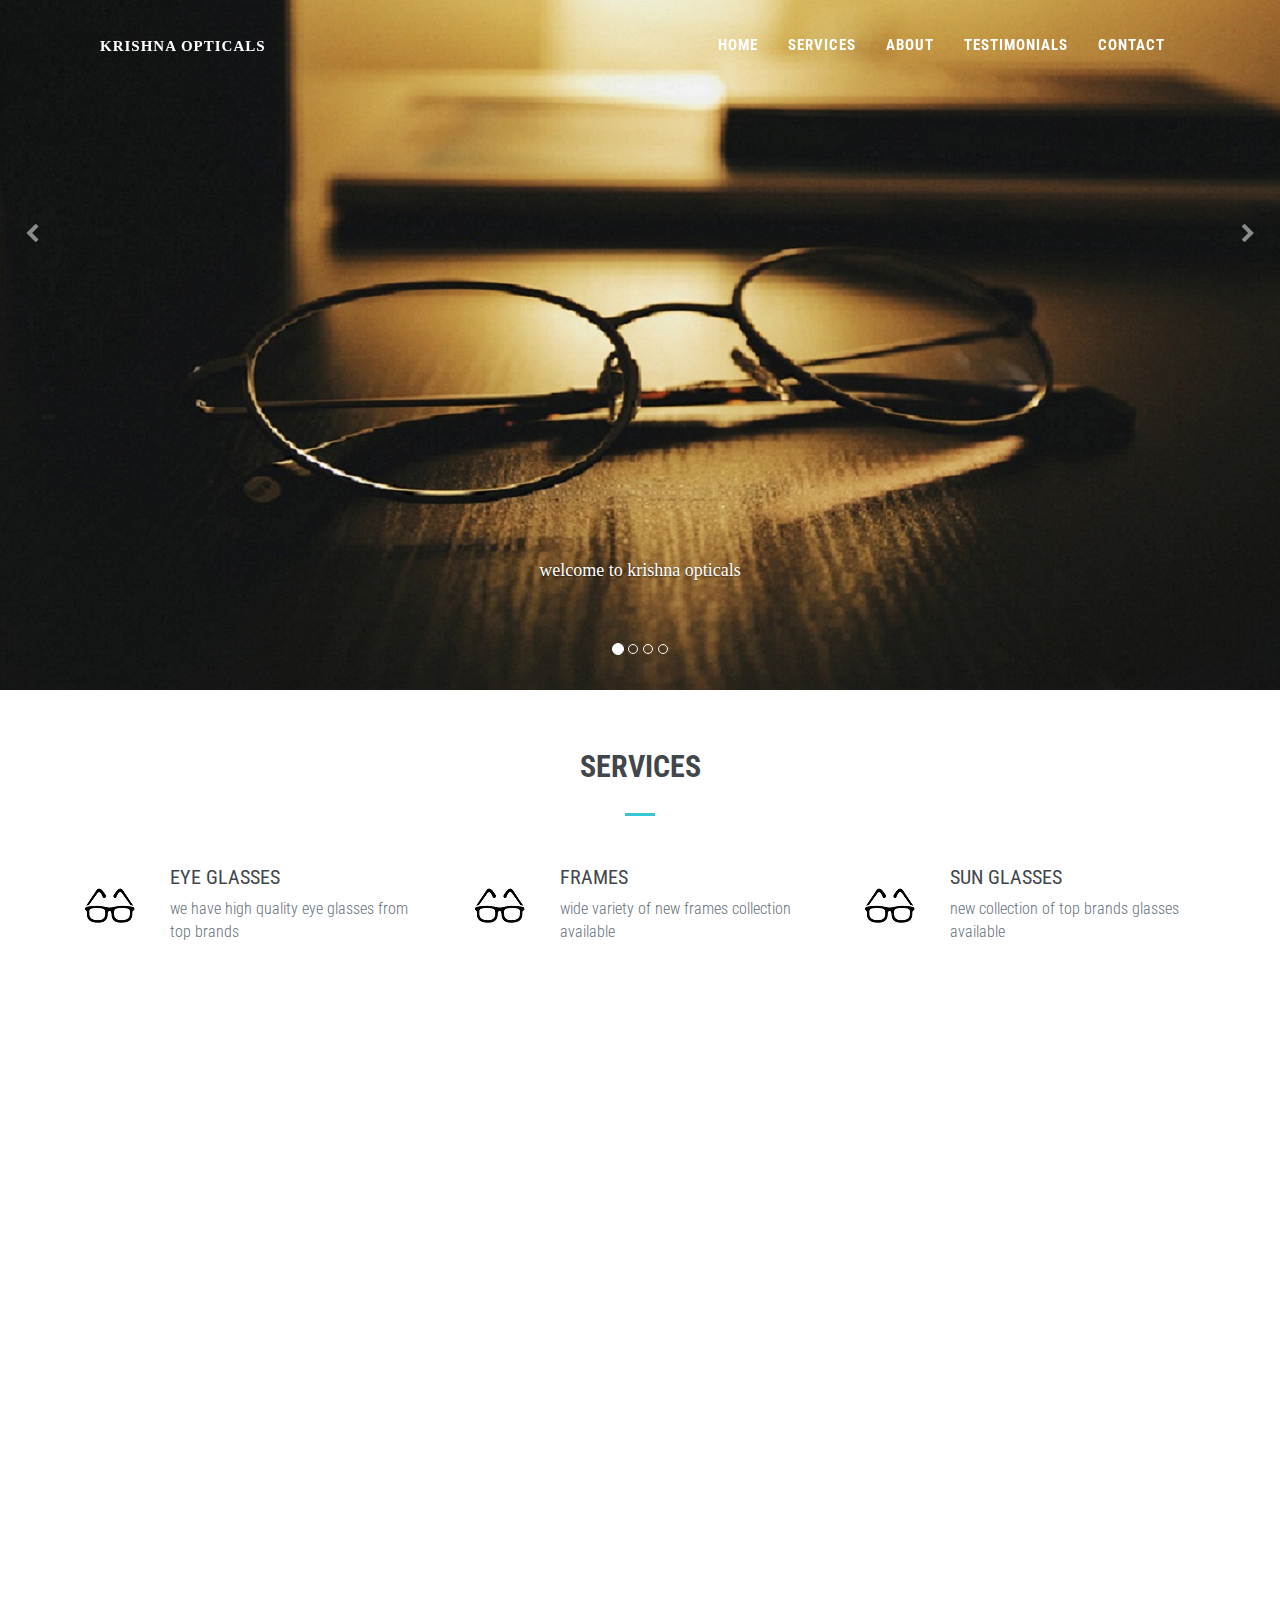
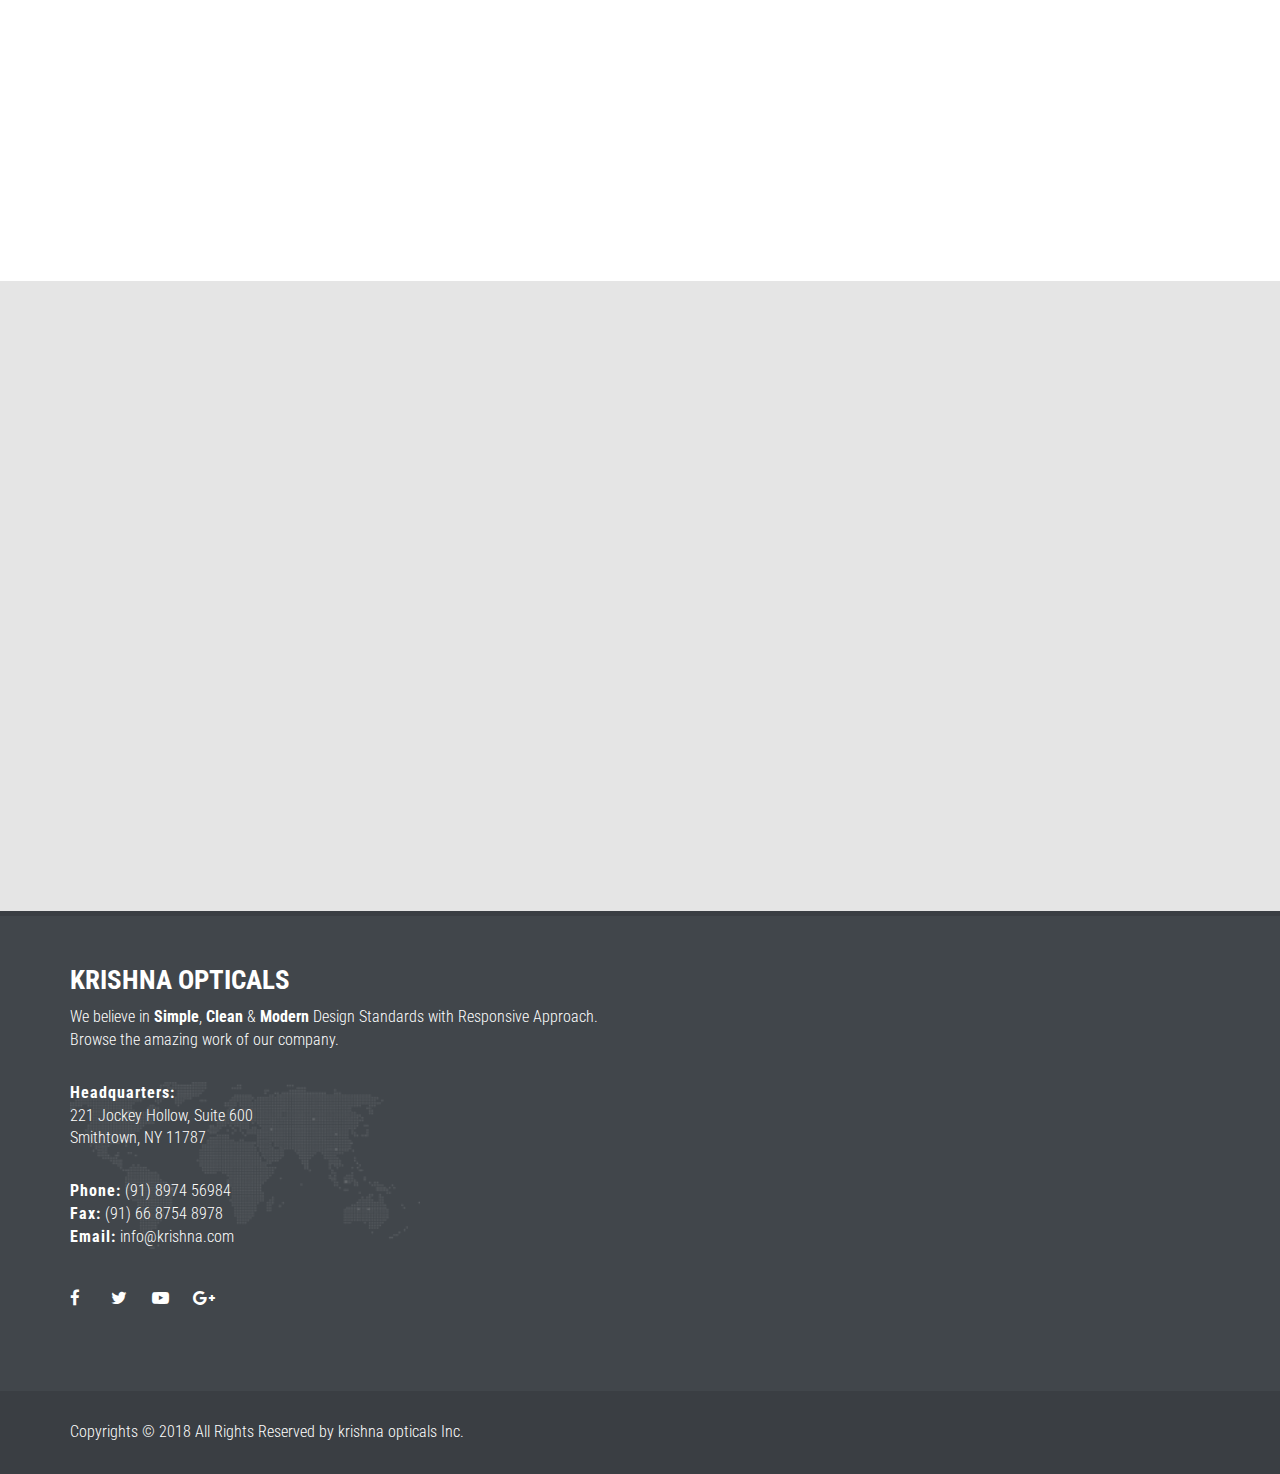
==== index.html @ 60108404 "basic structure2" ====
<!DOCTYPE html>
<html lang="en">

<head>

    <!-- required meta tags -->
    <meta charset="utf-8">
    
    <meta name="description" content="Building modern responsive website with html5, css3, jQuery & bootstrap framework">
    <meta name="keywords" content="HTML5, CSS3, jQuery, Bootstrap, Web Design, Web Development, Responsive website, Modern website">
    
    <meta http-equiv="X-UA-Compatible" content="IE=edge">
    <meta name="viewport" content="width=device-width, initial-scale=1">

    <!-- title -->
    <title>Krishna opticals</title>



    <!-- google fonts -->
    <link href="https://fonts.googleapis.com/css?family=Roboto+Condensed:300,300i,400,400i,700,700i" rel="stylesheet">

    <!-- fontawesome -->
    <link rel="stylesheet" href="css/font-awesome/css/font-awesome.min.css">

    <!-- bootstrap CSS -->
    <link rel="stylesheet" href="css/bootstrap/bootstrap.min.css">

    <!-- animate CSS -->
    <link rel="stylesheet" href="css/animate/animate.css">

    <!-- magnific-popup CSS -->
    <link rel="stylesheet" href="css/magnific-popup/magnific-popup.css">

    <!-- owl carousel CSS -->
    <link rel="stylesheet" href="css/owl-carousel/owl.carousel.min.css">
    <link rel="stylesheet" href="css/owl-carousel/owl.theme.default.min.css">
    
   
    <!-- style CSS -->
    <link rel="stylesheet" href="css/style.css">

    <!-- responsive CSS -->
    <link rel="stylesheet" href="css/responsive.css">

   
</head>

<body data-spy="scroll" data-target=".navbar-fixed-top" data-offset="65">

    <header>

        <nav class="navbar navbar-fixed-top">

            <div class="container-fluid">

                <div class="vesco-nav-wrapper">

                    <div class="navbar-header">

                        <button type="button" class="navbar-toggle collapsed" data-toggle="collapse" data-target="#vesco-menu">
                            <span class="sr-only">Toggle navigation</span>
                            <span class="icon-bar"></span>
                            <span class="icon-bar"></span>
                            <span class="icon-bar"></span>
                       </button>

                        <a class="navbar-brand" href="#home" style="font-family: cursive;">
                            <span>krishna opticals</span>
                        </a>
                    </div>

                    <div class="collapse navbar-collapse" id="vesco-menu">
                        <ul class="nav navbar-nav">
                            <li><a class="smooth-scroll" href="#home">Home</a></li>
                            <li><a class="smooth-scroll" href="#services">Services</a></li>
                            <li><a class="smooth-scroll" href="#about">About</a></li>
                            <li><a class="smooth-scroll" href="#testimonials">Testimonials</a></li>
                            <li><a class="smooth-scroll" href="#contact">Contact</a></li>
                        </ul>
                    </div>

                </div>

            </div>
        </nav>

    </header>

       <!-- Home  -->
     <section id="home"> 
        <div id="home-cover" class="bg-parallax animated fadeIn">
            <div id="carousel-example-generic" class="carousel slide" data-ride="carousel">
                <!-- Indicators -->
                <ol class="carousel-indicators">
                  <li data-target="#carousel-example-generic" data-slide-to="0" class="active"></li>
                  <li data-target="#carousel-example-generic" data-slide-to="1"></li>
                  <li data-target="#carousel-example-generic" data-slide-to="2"></li>
                  <li data-target="#carousel-example-generic" data-slide-to="3"></li>
                </ol>
              
                <!-- Wrapper for slides -->
                <div class="carousel-inner" role="listbox">
                  <div class="item active">
                    <img src="img/myimg/bg-1.jpg" >
                    <div class="carousel-caption">
                      <h4>welcome to krishna opticals</h4>
                    </div>
                  </div>
                  <div class="item">
                    <img src="img/myimg/bg-1.jpg">
                    <div class="carousel-caption">
                      <h4>Eye glasses | sun Glasses | lenses | frames</h4>
                    </div>
                  </div>
                  <div class="item">
                        <img src="img/myimg/bg-1.jpg">
                        <div class="carousel-caption">
                          <h4>best optical store in durg - bhilai</h4>
                        </div>
                  </div>
                  <div class="item">
                        <img src="img/myimg/bg-1.jpg">
                        <div class="carousel-caption">
                          <h4>at affordable price</h4>
                        </div>
                  </div>
                  
                </div>
              
                <!-- Controls -->
                <a class="left carousel-control" href="#carousel-example-generic" role="button" data-slide="prev">
                  <i class="fa fa-chevron-left" aria-hidden="true" style="margin: 150% auto;"></i>
                  <span class="sr-only">Previous</span>
                </a>
                <a class="right carousel-control" href="#carousel-example-generic" role="button" data-slide="next">
                    <i class="fa fa-chevron-right" aria-hidden="true" style="margin: 150% auto;"></i>
                    <span class="sr-only">Next</span>
                </a>
              </div>

        </div>
     
    </section>
   

    <!-- Services -->
    <section id="services">

        <div class="content-box">
            <div class="content-title wow animated fadeInDown" data-wow-duration="1s" data-wow-delay=".5s">
                <h3> Services </h3>
                <div class="content-title-underline"></div>
            </div>

            <div class="container">

                <div class="row">

                    <div class="col-md-4 col-sm-6">

                        <div class="service-item wow animated fadeInUp" data-wow-duration="1s" data-wow-delay=".5s">

                            <div class="service-item-icon">
                                <p>
                                    <img src="img/icons/glasses.png" alt="">
                                </p>
                            </div>

                            <div class="service-item-title">
                                <h3>Eye glasses</h3>
                            </div>

                            <div class="service-item-desc">
                                <p>we have high quality eye glasses from top brands</p>
                            </div>

                        </div>

                    </div>
                    <div class="col-md-4 col-sm-6">
                        <div class="service-item wow animated fadeInUp" data-wow-duration="1s" data-wow-delay=".5s">

                            <div class="service-item-icon">
                                <p>
                                    <img src="img/icons/glasses.png" alt="">
                                 </p>
                            </div>

                            <div class="service-item-title">
                                <h3>frames</h3>
                            </div>

                            <div class="service-item-desc">
                                <p>wide variety of new frames collection available</p>
                            </div>

                        </div>


                    </div>
                    <div class="col-md-4 col-sm-6">

                        <div class="service-item wow animated fadeInUp" data-wow-duration="1s" data-wow-delay=".5s">

                            <div class="service-item-icon">
                                  <p>
                                      <img src="img/icons/glasses.png" alt="">
                                  </p>
                            </div>

                            <div class="service-item-title">
                                <h3>Sun Glasses</h3>
                            </div>

                            <div class="service-item-desc">
                                <p>new collection of top brands glasses available</p>
                            </div>

                        </div>

                    </div>
                    <div class="col-md-4 col-sm-6">
                        <div class="service-item wow animated fadeInUp" data-wow-duration="1s" data-wow-delay=".5s">

                            <div class="service-item-icon">
                                    <p>
                                        <img src="img/icons/glasses.png" alt="">
                                    </p>
                            </div>

                            <div class="service-item-title">
                                <h3>Lenses</h3>
                            </div>

                            <div class="service-item-desc">
                                <p>Lorem ipsum dapibus tempor ipsum, ut dolor sit amet</p>
                            </div>

                        </div>
                    </div>
                    <div class="col-md-4 col-sm-6">
                        <div class="service-item wow animated fadeInUp" data-wow-duration="1s" data-wow-delay=".5s">
                            <div class="service-item-icon">
                                <p>
                                   <img src="img/icons/glasses.png" alt="">
                               </p>
                            </div>

                            <div class="service-item-title">
                                <h3>Eye checkup</h3>
                            </div>

                            <div class="service-item-desc">
                                <p>free eye checkup</p>
                            </div>

                        </div>


                    </div>
                    <div class="col-md-4 col-sm-6">
                        <div class="service-item wow animated fadeInUp" data-wow-duration="1s" data-wow-delay=".5s">

                            <div class="service-item-icon">
                                <p>
                                    <img src="img/icons/glasses.png" alt="">
                                 </p>
                            </div>

                            <div class="service-item-title">
                                <h3>Order ready</h3>
                            </div>

                            <div class="service-item-desc">
                                <p>in 2 - 3 hrs after the order placed</p>
                            </div>

                        </div>
                    </div>

                </div>

            </div>


        </div>

    </section>
    <!-- image gallery -->
    

    <!-- About -->
    <section id="about">

        <!-- About right side with diagonal BG parallax -->
        <div id="about-bg-diagonal" class="bg-parallax"></div>

        <!-- About left side with content -->
        <div class="container">

            <div class="row">

                <div class="col-md-4">

                    <div id="about-content-box">

                        <div id="about-content-box-outer">

                            <div id="about-content-box-inner">

                                <div class="content-title wow animated fadeInDown" data-wow-duration="1s" data-wow-delay=".5s">
                                    <h3> About krishna opticals</h3>
                                    <div class="content-title-underline"></div>
                                </div>

                                <div id="about-desc" class="wow animated fadeInDown" data-wow-duration="1s" data-wow-delay=".5s">
                                    <p>Magna arbitror et dolor amet, fabulas do noster non eu mentitum praesentibus e est ex quid cupidatat. Dolore reprehenderit probant quorum tempor, illum hic ut illum pariatur. Qui o magna aute labore.</p>
                                </div>

                                <div id="about-btn" class="wow animated fadeInUp" data-wow-duration="1s" data-wow-delay=".5s">

                                    <a class="btn btn-lg btn-general btn-blue smooth-scroll" href="#work" role="button" title="View Work"> Our Work </a>

                                </div>

                            </div>

                        </div>


                    </div>

                </div>

            </div>

        </div>

    </section>




    <!-- Testimonials -->
    <section id="testimonials">

        <div id="testimonials-cover" class="bg-parallax">
            <div class="content-box">
                <div class="content-title content-title-white wow animated fadeInDown" data-wow-duration="1s" data-wow-delay=".5s">
                    <h3> What Our Customers Say </h3>
                    <div class="content-title-underline"></div>
                </div>

                <div class="container">

                    <div class="row wow animated bounceInDown" data-wow-duration="1s" data-wow-delay=".5s">
                        <div class="col-md-12">

                            <div id="customers-testimonials" class="text-center owl-carousel owl-theme">

                                <div class="testimonial">
                                    <img src="img/client/client-1.jpg" class="img-responsive img-circle" alt="testimonial">
                                    <blockquote class="text-center">
                                        <p>De cernantur concursionibus do incididunt fore nostrud, quibusdam anim quorum ubi quae id aute sed eiusmod ita fore et expetendis irure dolore te legam e do an efflorescere, voluptate quo.</p>
                                    </blockquote>
                                    <div class="testimonial-author">
                                        <p>
                                            <strong> Daniel Watrous </strong>
                                            <span> CEO & Founder - Google </span>
                                        </p>
                                    </div>
                                </div>

                                <div class="testimonial">
                                    <img src="img/client/client-2.jpg" class="img-responsive img-circle" alt="client" />
                                    <blockquote class="text-center">
                                        <p>Lorem ipsum dolor sit amet, consectetur adipiscing elit. Duis at pulvinar augue. Ut feugiat viverra pellentesque. Integer scelerisque malesuada orci in cursus. Fusce pellentesque urna quis risus rutrum, vitae blandit urna pharetra. Praesent nunc enim, pharetra sed erat nec.</p>
                                    </blockquote>

                                    <div class="testimonial-author">
                                        <p>
                                            <strong>Johan Mathew</strong>
                                            <span>CEO & Founder - Yahoo</span>
                                        </p>
                                    </div>
                                </div>


                                <div class="testimonial">
                                    <img src="img/client/client-3.jpg" class="img-responsive img-circle" alt="client" />
                                    <blockquote class="text-center">
                                        <p>Lorem ipsum dolor sit amet, consectetur adipiscing elit. Duis at pulvinar augue. Ut feugiat viverra pellentesque. Integer scelerisque malesuada orci in cursus. Fusce pellentesque urna quis risus rutrum, vitae blandit urna pharetra. Praesent nunc enim, pharetra sed erat nec.</p>
                                    </blockquote>

                                    <div class="testimonial-author">
                                        <p>
                                            <strong>Sara Smith</strong>
                                            <span>CEO & Founder - Amazon</span>
                                        </p>
                                    </div>
                                </div>


                            </div>

                        </div>

                    </div>

                </div>
            </div>
            <!-- End Content Box -->
        </div>
    </section>




    <footer>

        <div id="contact">

            <div class="container">

                <div class="row">

                    <div class="col-md-6">
                        <div id="contact-left">

                            <h3>krishna opticals</h3>
                            <p>We believe in <strong>Simple</strong>, <strong>Clean</strong> & <strong>Modern</strong> Design Standards with Responsive Approach. Browse the amazing work of our company.</p>

                            <div id="contact-info">

                                <address>
                                    <strong>Headquarters:</strong><br>
                                    <p>221 Jockey Hollow, Suite 600<br>
                                    Smithtown, NY 11787</p>
                                </address>
                                <div id="phone-fax-email">
                                    <p>
                                        <strong>Phone:</strong><span> (91) 8974 56984 </span> <br>
                                        <strong>Fax:</strong><span>  (91) 66 8754 8978  </span> <br>
                                        <strong>Email:</strong><span>  info@krishna.com  </span> <br>
                                    </p>
                                </div>

                            </div>
                            <ul class="social-list">
                                <li><a href="#" class="social-icon icon-white"><i class="fa fa-facebook"></i></a></li>
                                <li><a href="#" class="social-icon icon-white"><i class="fa fa-twitter"></i></a></li>
                                <li><a href="#" class="social-icon icon-white"><i class="fa fa-youtube-play"></i></a></li>
                                <li><a href="#" class="social-icon icon-white"><i class="fa fa-google-plus"></i></a></li>
                            </ul>

                        </div>
                    </div>
                   

                </div>
            </div>

        </div>

        <div id="footer-bottom">
            <div class="container">
                <div class="row">
                    <div class="col-md-6">

                        <div id="footer-copyrights">
                            <p>Copyrights &copy; 2018 All Rights Reserved by krishna opticals Inc.</p>
                        </div>

                    </div>
                   
                </div>
            </div>
        </div>

        <a href="#home" id="back-to-top" class="btn btn-sm btn-blue btn-back-to-top smooth-scroll hidden-sm hidden-xs" title="home" role="button">
            <i class="fa fa-angle-up"></i>
        </a>

    </footer>

    <!-- jQuery -->
    <script src="js/jquery.js"></script>

     <!-- bootstrap JS  -->
    <script src="js/bootstrap/bootstrap.min.js"></script>

    <!-- WOW JS -->
    <script src="js/wow/wow.min.js"></script>

    <!-- magnific-popup JS -->
    <script src="js/magnific-popup/jquery.magnific-popup.min.js"></script>

    <!-- owl carousel JS -->
    <script src="js/owl-carousel/owl.carousel.min.js"></script>

    <!-- counter -->
    <script src="js/counter/jquery.waypoints.min.js"></script>
    <script src="js/counter/jquery.counterup.min.js"></script>

    <!-- easing -->
    <script src="js/easing/jquery.easing.1.3.js"></script>

   
    <!-- custom JS -->
    <script src="js/custom.js"></script>
    <script>
    
    </script>
</body>



</html>
---- css/style.css ----
/*====================================================
                DEFAULT VALUES:

                Font Family                 : Roboto Condensed
                
                Greenish Blue               : #34c6d3       (Buttons, Icons, Links, Lines & Backgrounds)
                Steel Gray                  : #41464b       (Headings)
                Blue Bayoux                 : #64707b       (Paragraphs)
                White                       : #fff          (Text With Black Backgrounds)
                Black                       : #000 

======================================================*/


/* General CSS */

html,
body {
    height: 100%;
}

body {
    font-family: "Roboto Condensed", sans-serif;
}

p {
    color: #64707b;
    font-size: 16px;
    font-weight: 300;
}

h3 {
    color: #41464b;
    text-transform: uppercase;
}


/*====================================================
                        HOME
======================================================*/

#home {
    height: max-content;
}
.carousel-caption{
    bottom: 10%;
    font-family: cursive;
}
.carousel-caption h4{
    color: white;
}

#home-cover {
     height: 100%;
  /*  background-image: url("../img/bg-home.jpg"); */
}

#home-content-box {
    width: 100%;
    height: 100%;
    display: table;
}

#home-content-box-inner {
    display: table-cell;
    vertical-align: middle;
    /* text-align: center; */
}

#home-heading h3 {
    color: #fff;
    font-size: 55px;
    font-weight: 700;
    margin: 20px 0 20px 0;
}


/*====================================================
                        PARALLAX (Generic)
======================================================*/

.bg-parallax {
    background-repeat: no-repeat;
    background-size: cover;
    background-position: center;
    background-attachment: fixed;
}


/*====================================================
                        BUTTONS (Generic)
======================================================*/

.btn-general {
    border-width: 2px;
    border-radius: 0;
    padding: 12px 26px 12px 26px;
    font-size: 16px;
    font-weight: 400;
    text-transform: uppercase;
}

.btn-white {
    border-color: #fff;
    color: #fff;
}

.btn-white:hover,
.btn-white:focus {
    background-color: #fff;
    color: #41464b;
}

.btn-blue {
    border-color: #34c6d3;
    color: #34c6d3;
}

.btn-blue:hover,
.btn-blue:focus {
    background-color: #34c6d3;
    color: #fff;
}

.btn-back-to-top {
    position: fixed;
    bottom: 20px;
    right: 20px;
    font-size: 22px;
    padding: 3px 15px;
    border-radius: 0;
    display: none;
}


/*====================================================
                       ANIMATE
======================================================*/

#home-cover,
#home-heading,
#home-btn {
    -webkit-animation-duration: .5s;
            animation-duration: .5s;
}

#home-cover {
    -webkit-animation-delay: .1s;
            animation-delay: .1s;
}

#home-heading {
    -webkit-animation-delay: .5s;
            animation-delay: .5s;
}

#home-btn {
    -webkit-animation-delay: 1s;
            animation-delay: 1s;
}


/*====================================================
                       CONTENT (Generic)
======================================================*/

.content-box {
    padding: 60px 0 60px 0;
}

.content-title h3 {
    font-size: 30px;
    font-weight: 700;
    text-align: center;
    margin: 0 0 30px 0;
}

.content-title-white h3 {
    color: #fff;
}

.content-title-underline {
    width: 30px;
    height: 3px;
    background-color: #34c6d3;
    margin: 0 auto 30px auto;
}


/*====================================================
                       SERVICES
======================================================*/

.service-item {
    padding: 20px 0 20px 0;
    margin-bottom: 20px;
    cursor: pointer;
}

.service-item-icon p {
    color: #34c6d3;
    float: left;
    padding: 15px;
    margin-right: 25px;
    width: 75px;
    height: 75px;
    text-align: center;
}

.service-item:hover .service-item-icon i {
    color: #fff;
    background-color: #34c6d3;
}

.service-item-title h3 {
    font-size: 20px;
    font-weight: 400;
    margin: 0 0 10px 0;
}

.service-item-desc p {
    margin: 0;
    padding-left: 85px;
}
/* image gallery */
.carousel-control.left,.carousel-control.right{
    background-image:none;
    margin-top:10%;
    width:5%;
  }

/*====================================================
                       ABOUT
======================================================*/

#about-bg-diagonal {
    width: 60%;
    height: 700px;
    float: right;
    background-image: url(../img/myimg/stglasses.jpg);
    border-left: 200px solid #fff;
    border-top: 700px solid transparent;
}

#about-content-box {
    float: left;
    height: 700px;
}

#about-content-box-outer {
    width: 100%;
    height: 100%;
    display: table;
}

#about-content-box-inner {
    display: table-cell;
    vertical-align: middle;
}

#about .content-title h3 {
    text-align: left;
}

#about .content-title-underline {
    margin: 0 0 30px 0;
}

#about-desc p {
    margin-bottom: 30px;
}


/*====================================================
                       WORK
======================================================*/

.row.no-gutters [class*=col-] {
    padding-left: 0;
    padding-right: 0;
}

.img-wrapper {
    overflow: hidden;
}

.img-wrapper img {
    -webkit-transition: -webkit-transform .5s ease;
    transition: -webkit-transform .5s ease;
    transition: transform .5s ease;
    transition: transform .5s ease, -webkit-transform .5s ease;
}

.img-wrapper img:hover {
    -webkit-transform: scale(1.5);
            transform: scale(1.5);
    cursor: zoom-in;
}


/*====================================================
                       TEAM
======================================================*/

.team-member {
    margin: 0 15px;
}

.team-member-info {
    padding: 10px 0 30px 0;
}

h4.team-member-name {
    font-size: 22px;
    font-weight: 700;
    letter-spacing: 1px;
    padding-top: 2px;
}

h4.team-member-designation {
    color: #34c6d3;
    font-size: 15px;
    font-weight: 700;
    font-style: italic;
    letter-spacing: 1px;
    margin-top: 5px;
}


/*====================================================
                       SOCIAL
======================================================*/

.social-list {
    padding-left: 0;
}

.social-list li {
    list-style: none;
    display: inline-block;
    width: 32px;
    height: 32px;
    margin-right: 6px;
    margin-top: 10px;
}

.social-icon i {
    font-size: 17px;
}

.icon-gray i {
    color: #64707b;
}

.icon-white i {
    color: #fff;
}

.social-icon i:hover {
    color: #34c6d3;
}


/*====================================================
                       TESTIMONIALS
======================================================*/

#testimonials-cover {
    background-image: url("../img/bg-testimonials.jpg");
}

#testimonials .content-box {
    background-color: rgba(0, 0, 0, 0.1);
}

#customers-testimonials {
    padding: 50px 0;
}

.testimonial img {
    max-width: 120px;
    margin: 0 auto 0 auto;
}

.testimonial blockquote {
    border: 0;
    font-family: Georgia, sans-serif;
    font-style: italic;
    color: #fff;
    padding: 6px 150px;
    position: relative;
}

.testimonial blockquote p {
    color: #fff;
}

.testimonial blockquote::before,
.testimonial blockquote::after {
    font-size: 80px;
    font-style: normal;
    line-height: 1;
    width: 30px;
    height: 30px;
    position: absolute;
}

.testimonial blockquote::before {
    content: "\201C";
    top: 0;
    left: 100px;
}

.testimonial blockquote::after {
    content: "\201D";
    bottom: 0;
    right: 100px;
}

.testimonial-author p {
    color: #fff;
    font-size: 17px;
}

.testimonial-author p strong {
    display: block;
}


/*====================================================
                       PRICING
======================================================*/

.pricing-box {
    border: 3px solid #34c6d3;
    padding: 50px 0;
    margin: 40px 0;
}

h4.pricing-title {
    background-color: #34c6d3;
    color: #fff;
    display: inline-block;
    padding: 7px 15px;
    font-size: 14px;
    font-weight: 700;
    text-transform: uppercase;
    margin: 0 0 30px 0;
}

h3.pricing-value {
    font-size: 60px;
    font-weight: 700;
}

h3.pricing-value sup {
    font-size: 28px;
    font-weight: normal;
    vertical-align: super;
}

ul.pricing-spec {
    list-style: none;
    padding-left: 0;
    margin: 20px 0 60px 0;
}

ul.pricing-spec li p {
    font-weight: 400;
    text-transform: uppercase;
}

.pricing-box-lg {
    padding: 90px 0;
    margin: 0;
    background-color: #34c6d3;
}

.pricing-box-lg h4.pricing-title {
    color: #34c6d3;
    background-color: #fff;
}

.pricing-box-lg ul.pricing-spec li p {
    color: #fff;
}


/*====================================================
                       STATS
======================================================*/

#stats-cover {
    background-image: url("../img/bg-stats.jpg");
}

#stats .content-box {
    background-color: rgba(0, 0, 0, .8);
}

.stats-item {
    padding: 100px 0;
}

.stats-item i {
    color: #34c6d3;
}

.stats-item h2 {
    color: #fff;
    font-size: 35px;
    font-weight: 700;
    margin-top: 15px;
    margin-bottom: 1px;
}

.stats-item p {
    color: #fff;
    text-transform: uppercase;
    font-weight: 300;
    margin-top: 0;
}


/*====================================================
                       CLIENTS
======================================================*/

.client {
    padding: 40px 0;
}


/*====================================================
                       CONTACT
======================================================*/

footer {
    background-color: #41464b;
    padding-top: 30px;
    border-top: 5px solid rgba(0, 0, 0, 0.1);
}

#contact-left h3,
#contact-right h3 {
    color: #fff;
    font-size: 27px;
    font-weight: 700;
}

#contact-left p {
    color: #fff;
    margin-bottom: 30px;
}

#contact-info {
    background-image: url("../img/world-map.png");
    background-repeat: no-repeat;
    background-size: contain;
}

address {
    color: #fff;
}
address strong { font-size: 16px; }
address strong,
#phone-fax-email strong {
    letter-spacing: 1px;
}

form .form-control {
    background: transparent;
    border-radius: 0;
    border-color: #fff;
    font-size: 17px;
    font-weight: 300;
    padding: 8px 16px;
    margin-bottom: 20px;
    color: #fff;
}


/*====================================================
                       FOOTER
======================================================*/

#footer-bottom {
    background-color: rgba(0, 0, 0, 0.1);
    padding: 30px 0;
    margin-top: 60px;
}

#footer-copyrights p {
    margin: 0;
    color: #fff;
}

#footer-menu {
    float: left;
    color: #fff;
    font-size: 16px;
    font-weight: 300;
}

#footer-menu ul {
    list-style: none;
    padding-left: 0;
    margin: 0;
}

#footer-menu ul li {
    display: inline-block;
}

#footer-menu a {
    color: #fff;
    font-size: 16px;
    font-weight: 300;
    margin: 0 10px;
    text-decoration: none;
}

#footer-menu a:hover {
    color: #34c6d3;
}


/*====================================================
                       NAVIGATION
======================================================*/

.navbar {
    padding: 20px 0;
    -webkit-transition: all .5s ease-in-out;
    transition: all .5s ease-in-out;
}
.vesco-top-nav {
    background: rgba(0, 0, 0, 0.7);
    padding: 7px 0;
}

.vesco-nav-wrapper {
    padding: 0 85px;
}

.navbar-nav {
    float: right;
}

.navbar-nav>li>a ,.navbar-brand span{
    color: #fff;
    font-size: 15px;
    text-transform: uppercase;
    letter-spacing: 1px;
    font-weight: 700;
}

.navbar-nav>li>a:hover,
.navbar-nav>li>a:focus {
    background: none;
    color: #34c6d3;
}

.navbar-toggle {
    background-color: rgba(0, 0, 0, 0.1);
    border: 1px solid #fff;
    border-radius: 0;
}

.navbar-toggle .icon-bar {
    background-color: #fff;
}

.navbar-collapse {
    max-height: none !important;
}

.vesco-top-nav ul.navbar-nav>li.active>a {
    color: #34c6d3;
}
---- css/responsive.css ----
/*==================================================
			Bootstrap 3 Media Queries         
==================================================*/


/* Large Devices (Desktops & Laptops) */

@media (min-width: 1200px) {
    /* OK */
}


/* Medium Devices (Landscape Tablets & Medium Desktops) */

@media (min-width: 992px) and (max-width: 1199px) {
    /* Mobile menu */
    .navbar {
        background: rgba(0, 0, 0, .7);
        padding: 0;
    }
    .navbar-nav {
        float: left;
    }
    .vesco-nav-wrapper {
        padding: 0;
    }
}


/* Small Devices (Portrait Tablets & Small Desktops) */

@media (min-width: 768px) and (max-width: 991px) {
    /* Mobile menu */
    .navbar {
        background: rgba(0, 0, 0, .7);
        padding: 0;
    }
    .navbar-nav {
        float: left;
    }
    .vesco-nav-wrapper {
        padding: 0;
    }
    /* About - remove diagonal border */
    #about-bg-diagonal {
        border-left: 0;
        border-top: 0;
        width: 100%;
        height: 350px;
    }
    #about-content-box {
        width: 100%;
        height: 350px;
    }
    /* Stats */
    .stats-item {
        padding: 20px 0;
    }
    /* Footer */
    #footer-copyrights {
        text-align: center;
    }
}


/* Extra Small Devices (Landscape Phones & Portrait Tablets) */

@media (max-width: 767px) {
    /* Mobile menu */
    .navbar {
        background: rgba(0, 0, 0, .7);
        padding: 0;
    }
    .navbar-nav {
        float: left;
    }
    .vesco-nav-wrapper {
        padding: 0;
    }
    /* Home */
    #home-heading h3 {
        font-size: 24px;
    }
    /* Buttons */
    .btn-general {
        padding: 6px 22px 6px 22px;
        font-size: 14px;
    }
    /* About - remove diagonal border */
    #about-bg-diagonal {
        border-left: 0;
        border-top: 0;
        width: 100%;
        height: 350px;
    }
    #about-content-box {
        width: 100%;
        height: 350px;
    }
    /* Work */
    .img-wrapper img {
        min-width: 100%;
    }
    /* Testimonials */
    .testimonial blockquote {
        padding: 6px 50px;
    }
    .testimonial blockquote:before {
        left: 10px;
    }
    .testimonial blockquote:after {
        right: 10px;
    }
    .testimonial blockquote p {
        font-size: 14px;
    }
    /* Stats */
    .stats-item {
        padding: 20px 0;
    }
    /* Footer */
    #footer-copyrights {
        text-align: center;
    }
}


/* Extra Small Devices (Portrait Phones & Smaller devices) */

@media (max-width: 480px) {
    /* OK */
}


/* Extra Small Devices (Portrait Phones & Smaller devices) */

@media (max-width: 320px) {
    /* Services */
    .service-item-icon p {
        width: 58px;
        height: 58px;
        padding: 7px;
    }
    .service-item-title h3 {
        font-size: 17px;
    }
    /* About */
    #about-content-box {
        margin-top: 40px;
    }
    /* Testimonials */
    .testimonial img {
        max-width: 80px;
    }
    .testimonial blockquote {
        padding: 6px 30px;
    }
    .testimonial blockquote:before {
        left: 7px;
    }
    .testimonial blockquote:after {
        right: 7px;
    }
}
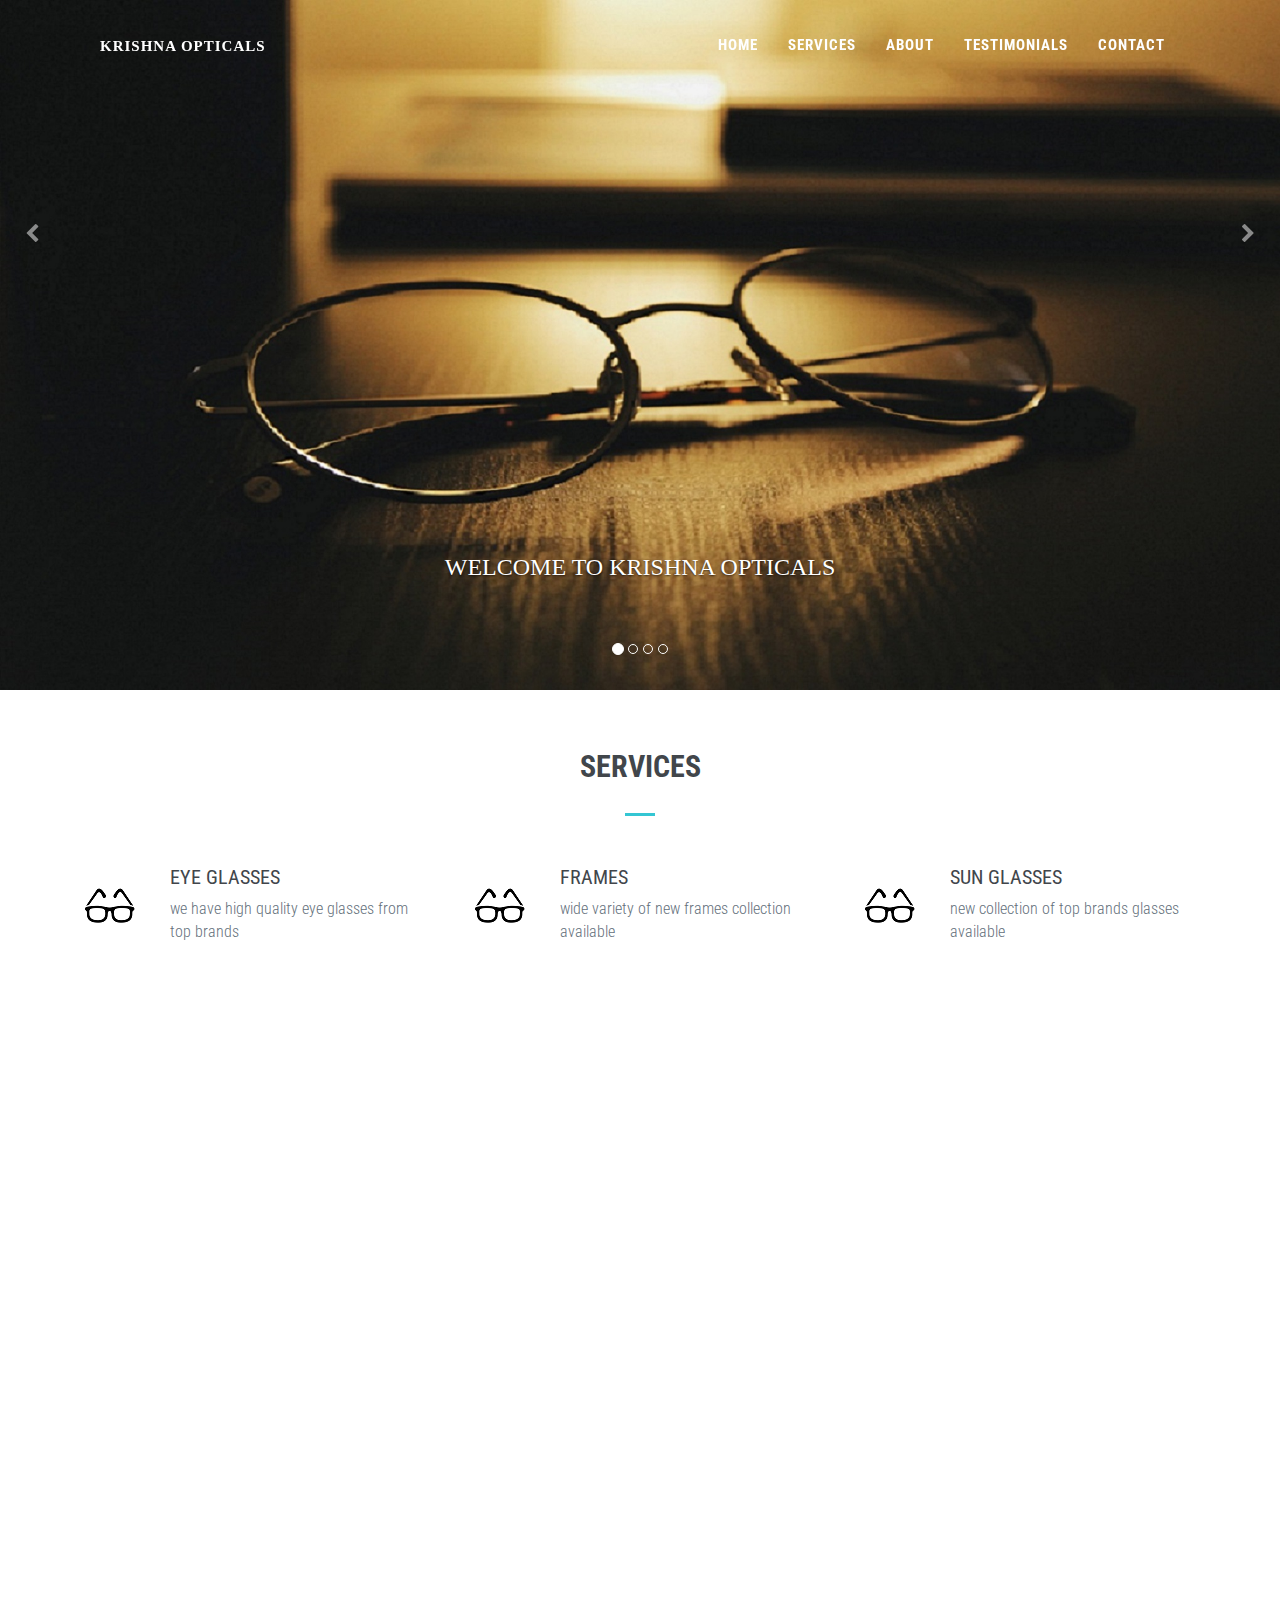
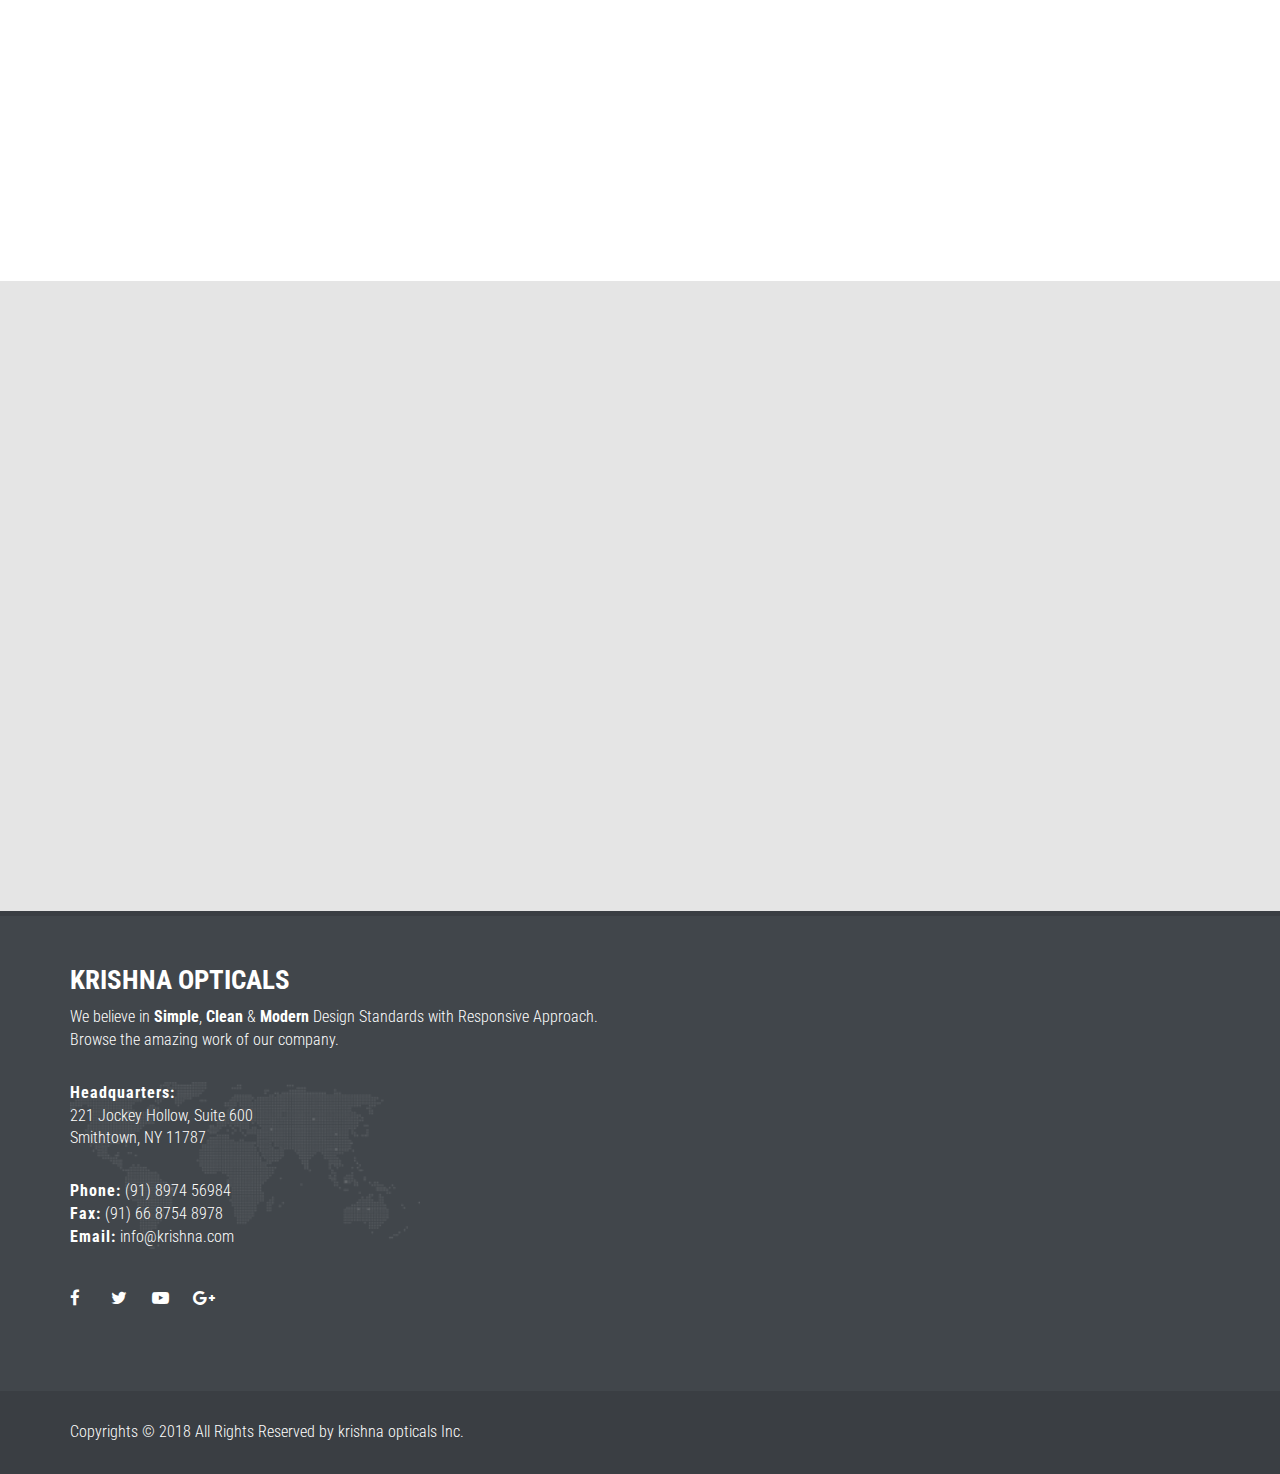
==== commit 41b07a7f: "basic structure" ====
--- a/index.html
+++ b/index.html
@@ -104,25 +104,25 @@
                   <div class="item active">
                     <img src="img/myimg/bg-1.jpg" >
                     <div class="carousel-caption">
-                      <h4>welcome to krishna opticals</h4>
+                      <h3>welcome to krishna opticals</h3>
                     </div>
                   </div>
                   <div class="item">
                     <img src="img/myimg/bg-1.jpg">
                     <div class="carousel-caption">
-                      <h4>Eye glasses | sun Glasses | lenses | frames</h4>
+                      <h3>Eye glasses | sun Glasses | lenses | frames</h3>
                     </div>
                   </div>
                   <div class="item">
                         <img src="img/myimg/bg-1.jpg">
                         <div class="carousel-caption">
-                          <h4>best optical store in durg - bhilai</h4>
+                          <h3>best optical store in durg - bhilai</h3>
                         </div>
                   </div>
                   <div class="item">
                         <img src="img/myimg/bg-1.jpg">
                         <div class="carousel-caption">
-                          <h4>at affordable price</h4>
+                          <h3>at affordable price</h3>
                         </div>
                   </div>
                   
--- a/css/style.css
+++ b/css/style.css
@@ -46,7 +46,7 @@
     bottom: 10%;
     font-family: cursive;
 }
-.carousel-caption h4{
+.carousel-caption h3{
     color: white;
 }
 
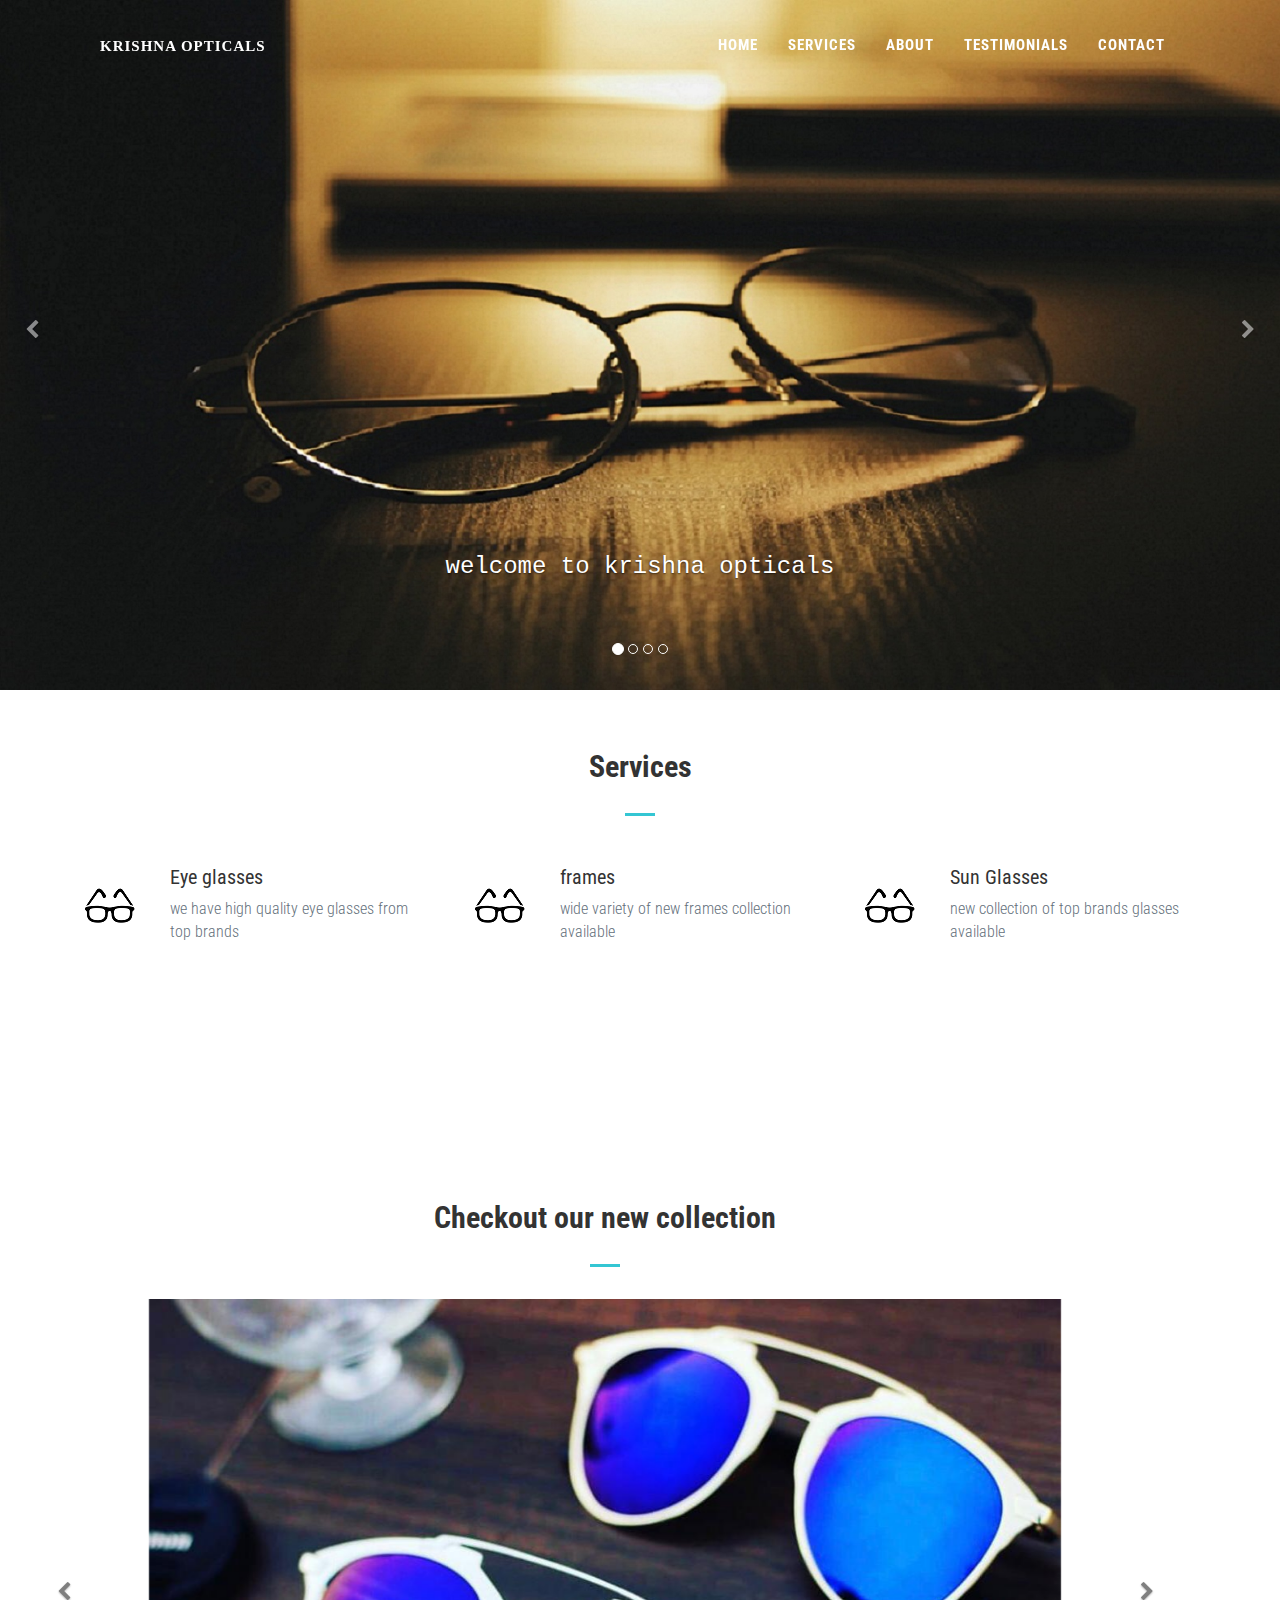
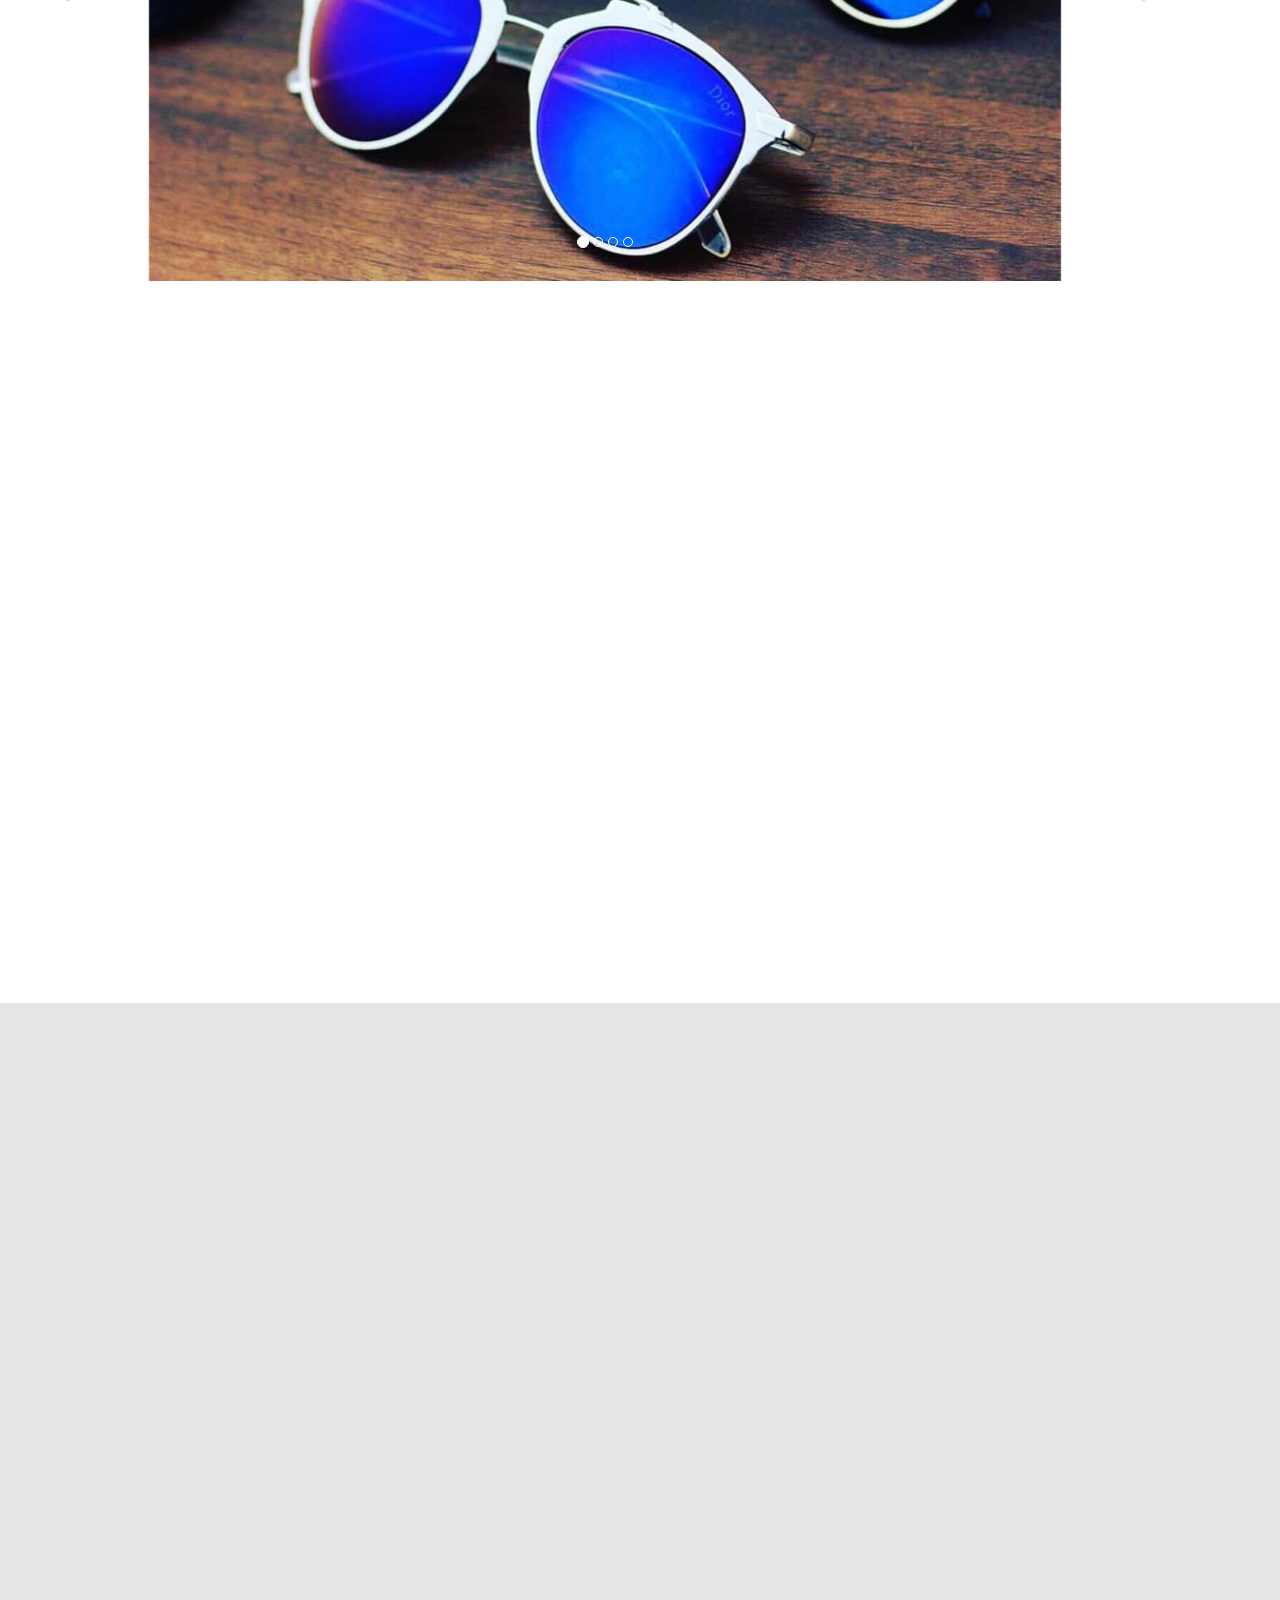
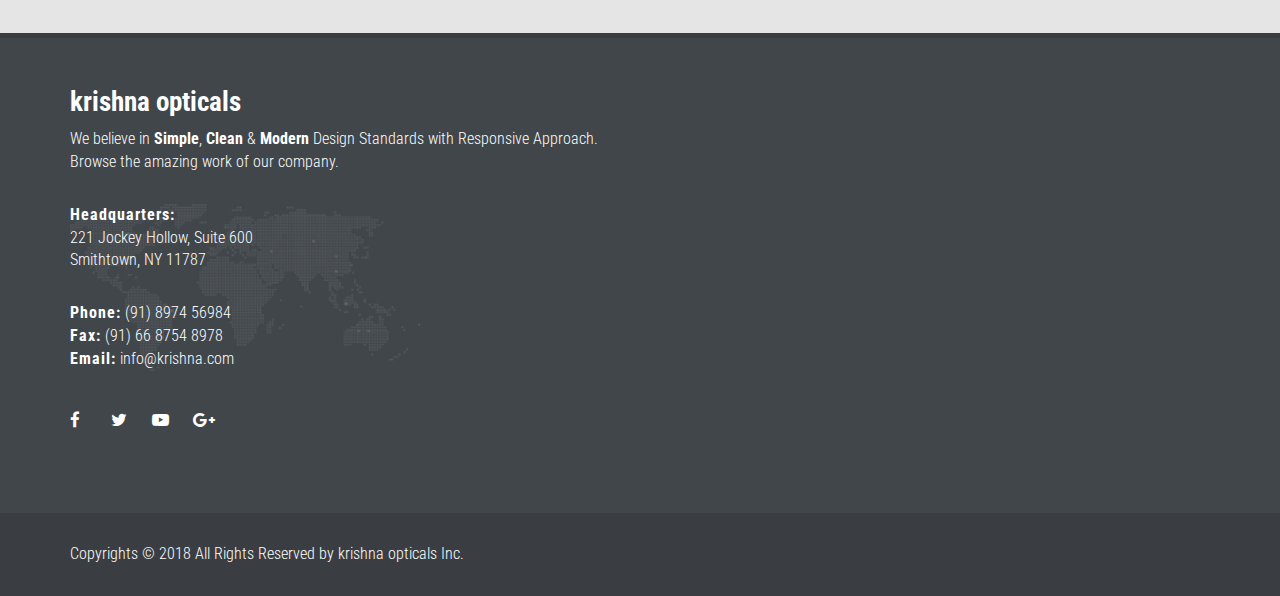
==== commit 10bad332: "added image gallery" ====
--- a/index.html
+++ b/index.html
@@ -35,7 +35,7 @@
     <!-- owl carousel CSS -->
     <link rel="stylesheet" href="css/owl-carousel/owl.carousel.min.css">
     <link rel="stylesheet" href="css/owl-carousel/owl.theme.default.min.css">
-    
+
    
     <!-- style CSS -->
     <link rel="stylesheet" href="css/style.css">
@@ -130,11 +130,11 @@
               
                 <!-- Controls -->
                 <a class="left carousel-control" href="#carousel-example-generic" role="button" data-slide="prev">
-                  <i class="fa fa-chevron-left" aria-hidden="true" style="margin: 150% auto;"></i>
+                  <i class="fa fa-chevron-left" aria-hidden="true" style="margin:500% auto;"></i>
                   <span class="sr-only">Previous</span>
                 </a>
                 <a class="right carousel-control" href="#carousel-example-generic" role="button" data-slide="next">
-                    <i class="fa fa-chevron-right" aria-hidden="true" style="margin: 150% auto;"></i>
+                    <i class="fa fa-chevron-right" aria-hidden="true" style="margin: 500% auto;"></i>
                     <span class="sr-only">Next</span>
                 </a>
               </div>
@@ -289,6 +289,67 @@
     </section>
     <!-- image gallery -->
     
+    <div class="container img-gall" style="margin: 20px;">
+        <h3>Checkout our new collection</h3>
+        <div class="content-title-underline"></div>
+            <div id="carousel-example-generic2" class="carousel slide" data-ride="carousel">
+                    <!-- Indicators -->
+                    <ol class="carousel-indicators">
+                      <li data-target="#carousel-example-generic2" data-slide-to="0" class="active"></li>
+                      <li data-target="#carousel-example-generic2" data-slide-to="1"></li>
+                      <li data-target="#carousel-example-generic2" data-slide-to="2"></li>
+                      <li data-target="#carousel-example-generic2" data-slide-to="3"></li>
+                    </ol>
+                  
+                    <!-- Wrapper for slides -->
+                    <div class="carousel-inner img-gall" role="listbox">
+                      <div class="item active">
+                        <img src="img/Krishna opti/1.jpg" >
+                        
+                      </div>
+                      <div class="item">
+                        <img src="img/Krishna opti/2.jpg">
+                        
+                      </div>
+                      <div class="item">
+                            <img src="img/Krishna opti/3.jpg">
+                            
+                      </div>
+                      <div class="item">
+                            <img src="img/Krishna opti/4.jpg">
+                      </div>
+                      <div class="item">
+                        <img src="img/Krishna opti/5.jpg">
+                      </div>
+                      <div class="item">
+                        <img src="img/Krishna opti/6.jpg">
+                      </div>
+                      <div class="item">
+                        <img src="img/Krishna opti/7.jpg">
+                      </div>
+                      <div class="item">
+                        <img src="img/Krishna opti/8.jpg">
+                      </div>
+                      <div class="item">
+                        <img src="img/Krishna opti/8.jpg">
+                      </div>
+                      <div class="item">
+                        <img src="img/Krishna opti/10.jpg">
+                      </div>
+                      
+                    </div>
+                  
+                    <!-- Controls -->
+                    <a class="left carousel-control" href="#carousel-example-generic2" role="button" data-slide="prev">
+                      <i class="fa fa-chevron-left" aria-hidden="true" style="margin: 500% auto;color: black;"></i>
+                      <span class="sr-only">Previous</span>
+                    </a>
+                    <a class="right carousel-control" href="#carousel-example-generic2" role="button" data-slide="next">
+                        <i class="fa fa-chevron-right" aria-hidden="true" style="margin: 500% auto;color: black;"></i>
+                        <span class="sr-only">Next</span>
+                    </a>
+                  </div>
+    </div>   
 
     <!-- About -->
     <section id="about">
@@ -505,13 +566,11 @@
 
     <!-- easing -->
     <script src="js/easing/jquery.easing.1.3.js"></script>
-
+ 
    
     <!-- custom JS -->
     <script src="js/custom.js"></script>
-    <script>
     
-    </script>
 </body>
 
 
--- a/css/style.css
+++ b/css/style.css
@@ -29,11 +29,12 @@
     font-weight: 300;
 }
 
-h3 {
-    color: #41464b;
-    text-transform: uppercase;
-}
-
+/* image gallery */
+.img-gall div img {
+    width:80%;
+    height: auto;
+    margin: 2px auto;
+}
 
 /*====================================================
                         HOME
@@ -44,10 +45,11 @@
 }
 .carousel-caption{
     bottom: 10%;
-    font-family: cursive;
+    font-family: monospace;
 }
 .carousel-caption h3{
     color: white;
+
 }
 
 #home-cover {
@@ -168,7 +170,7 @@
     padding: 60px 0 60px 0;
 }
 
-.content-title h3 {
+.content-title h3 ,.img-gall h3{
     font-size: 30px;
     font-weight: 700;
     text-align: center;
@@ -225,7 +227,7 @@
 /* image gallery */
 .carousel-control.left,.carousel-control.right{
     background-image:none;
-    margin-top:10%;
+    /* margin-top:10%; */
     width:5%;
   }
 
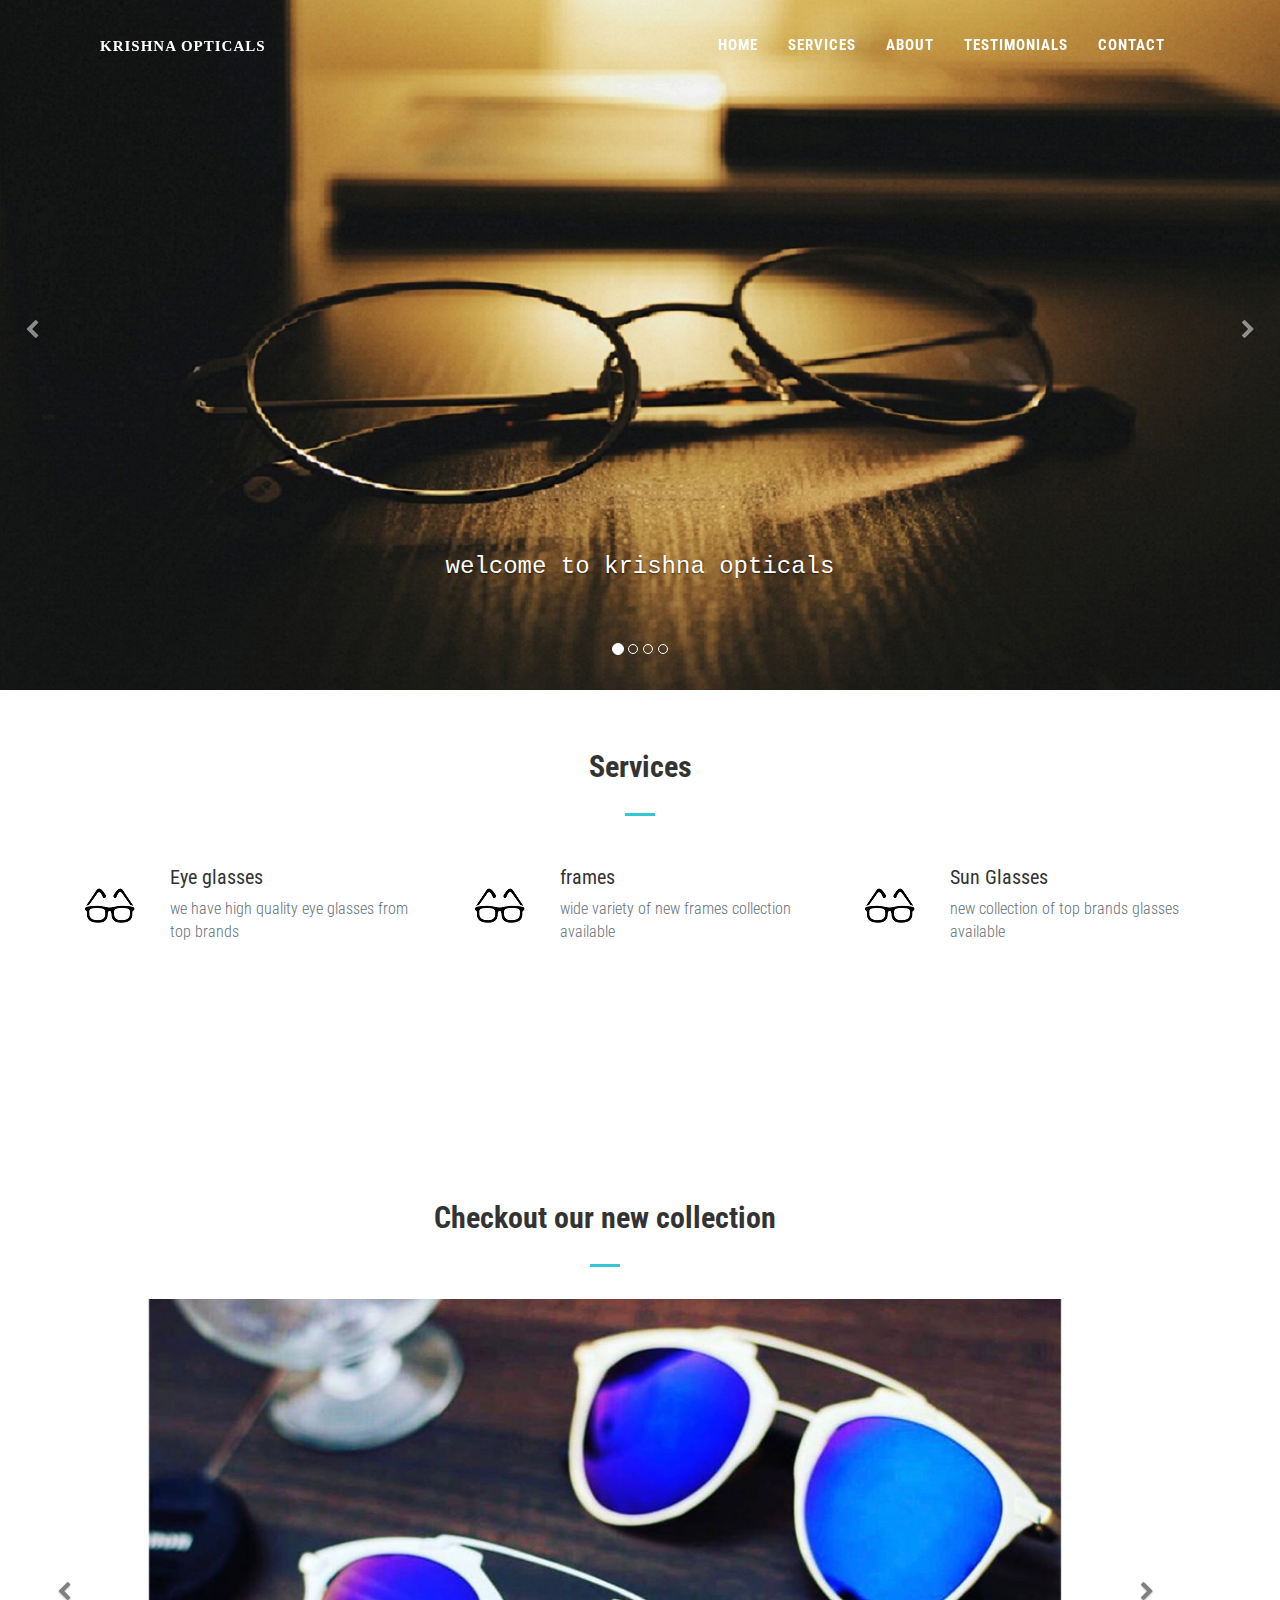
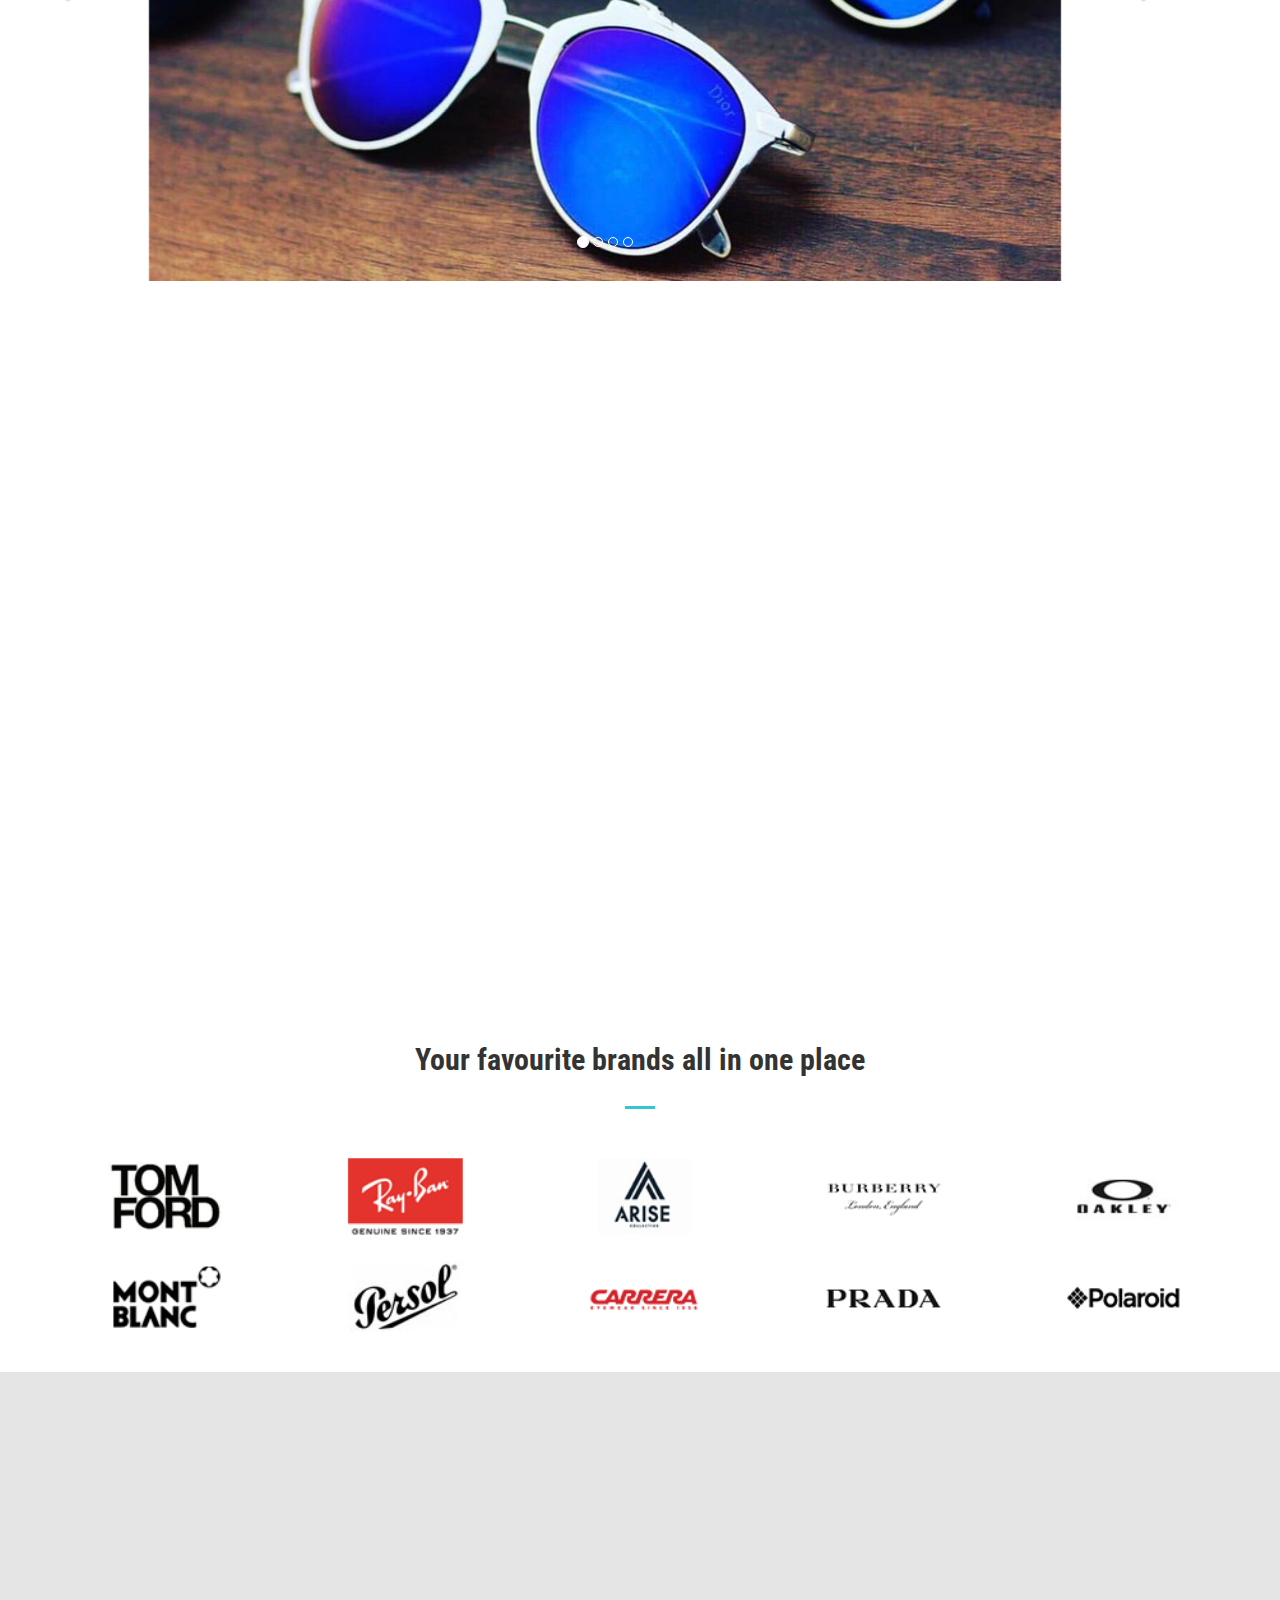
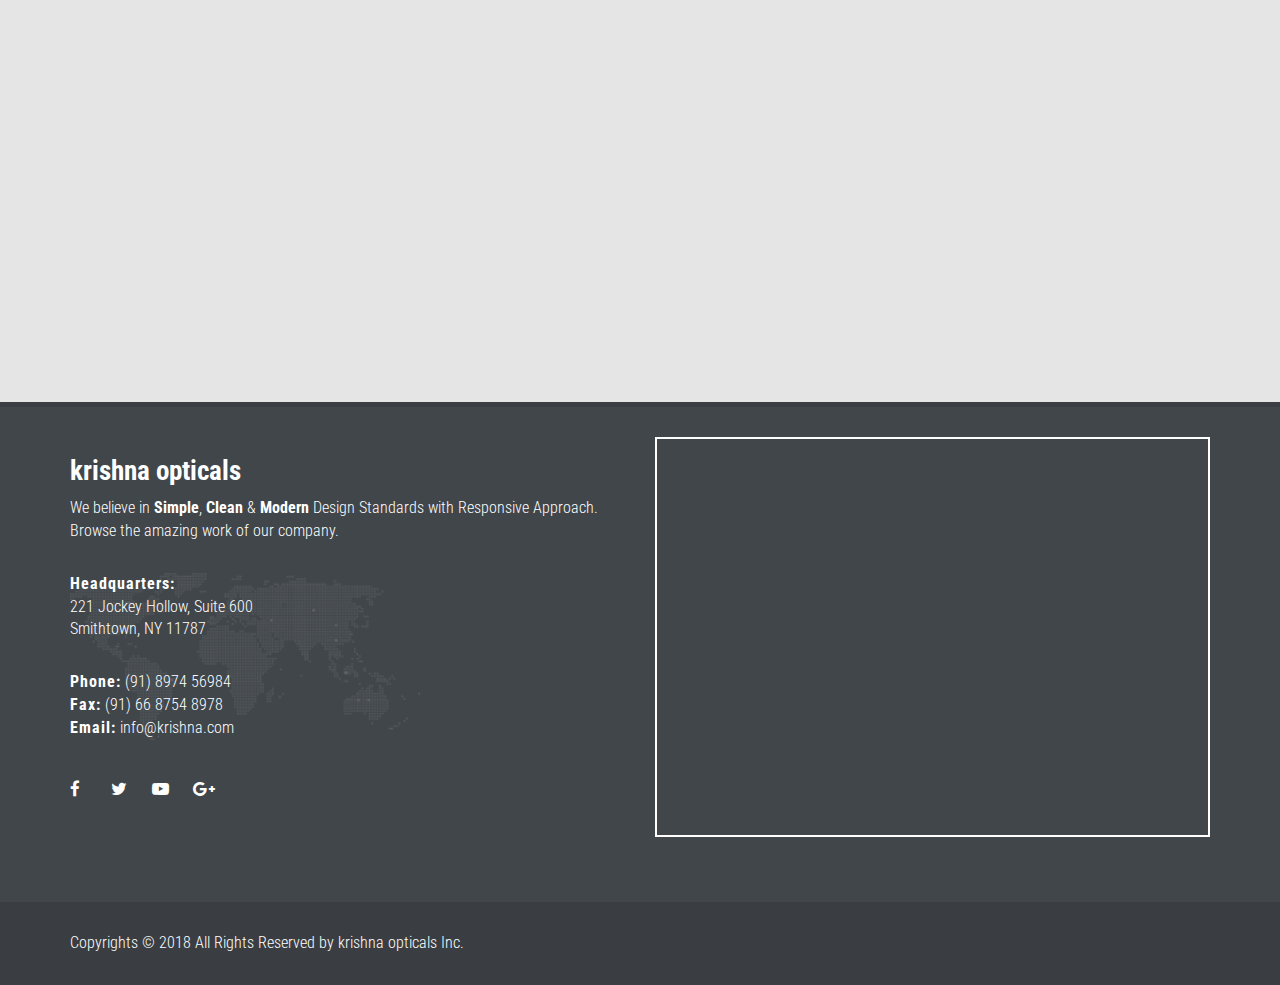
==== commit 43656afc: "added some content" ====
--- a/index.html
+++ b/index.html
@@ -399,8 +399,15 @@
         </div>
 
     </section>
-
-
+     <br>
+     <br>
+    <!-- brands -->
+    <div class="container brand">
+            <h3>Your favourite brands all in one place</h3>
+            <div class="content-title-underline"></div>
+        <img src="img/brand.png" style="width:100%">
+    </div>
+    <br>
 
 
     <!-- Testimonials -->
@@ -517,7 +524,9 @@
 
                         </div>
                     </div>
-                   
+                    <div class="col-md-6">
+                        <iframe src="https://www.google.com/maps/embed?pb=!1m14!1m8!1m3!1d14880.427986813182!2d81.2818467!3d21.1879081!3m2!1i1024!2i768!4f13.1!3m3!1m2!1s0x0%3A0x92b43f3c318e1bce!2sKrishna+Opticals!5e0!3m2!1sen!2sin!4v1537887086828" width="100%" height="400px" frameborder="0" style="border:2px solid white;padding: 5px;" allowfullscreen></iframe>
+                    </div>
 
                 </div>
             </div>
--- a/css/style.css
+++ b/css/style.css
@@ -170,7 +170,7 @@
     padding: 60px 0 60px 0;
 }
 
-.content-title h3 ,.img-gall h3{
+.content-title h3 ,.img-gall h3,.brand h3{
     font-size: 30px;
     font-weight: 700;
     text-align: center;
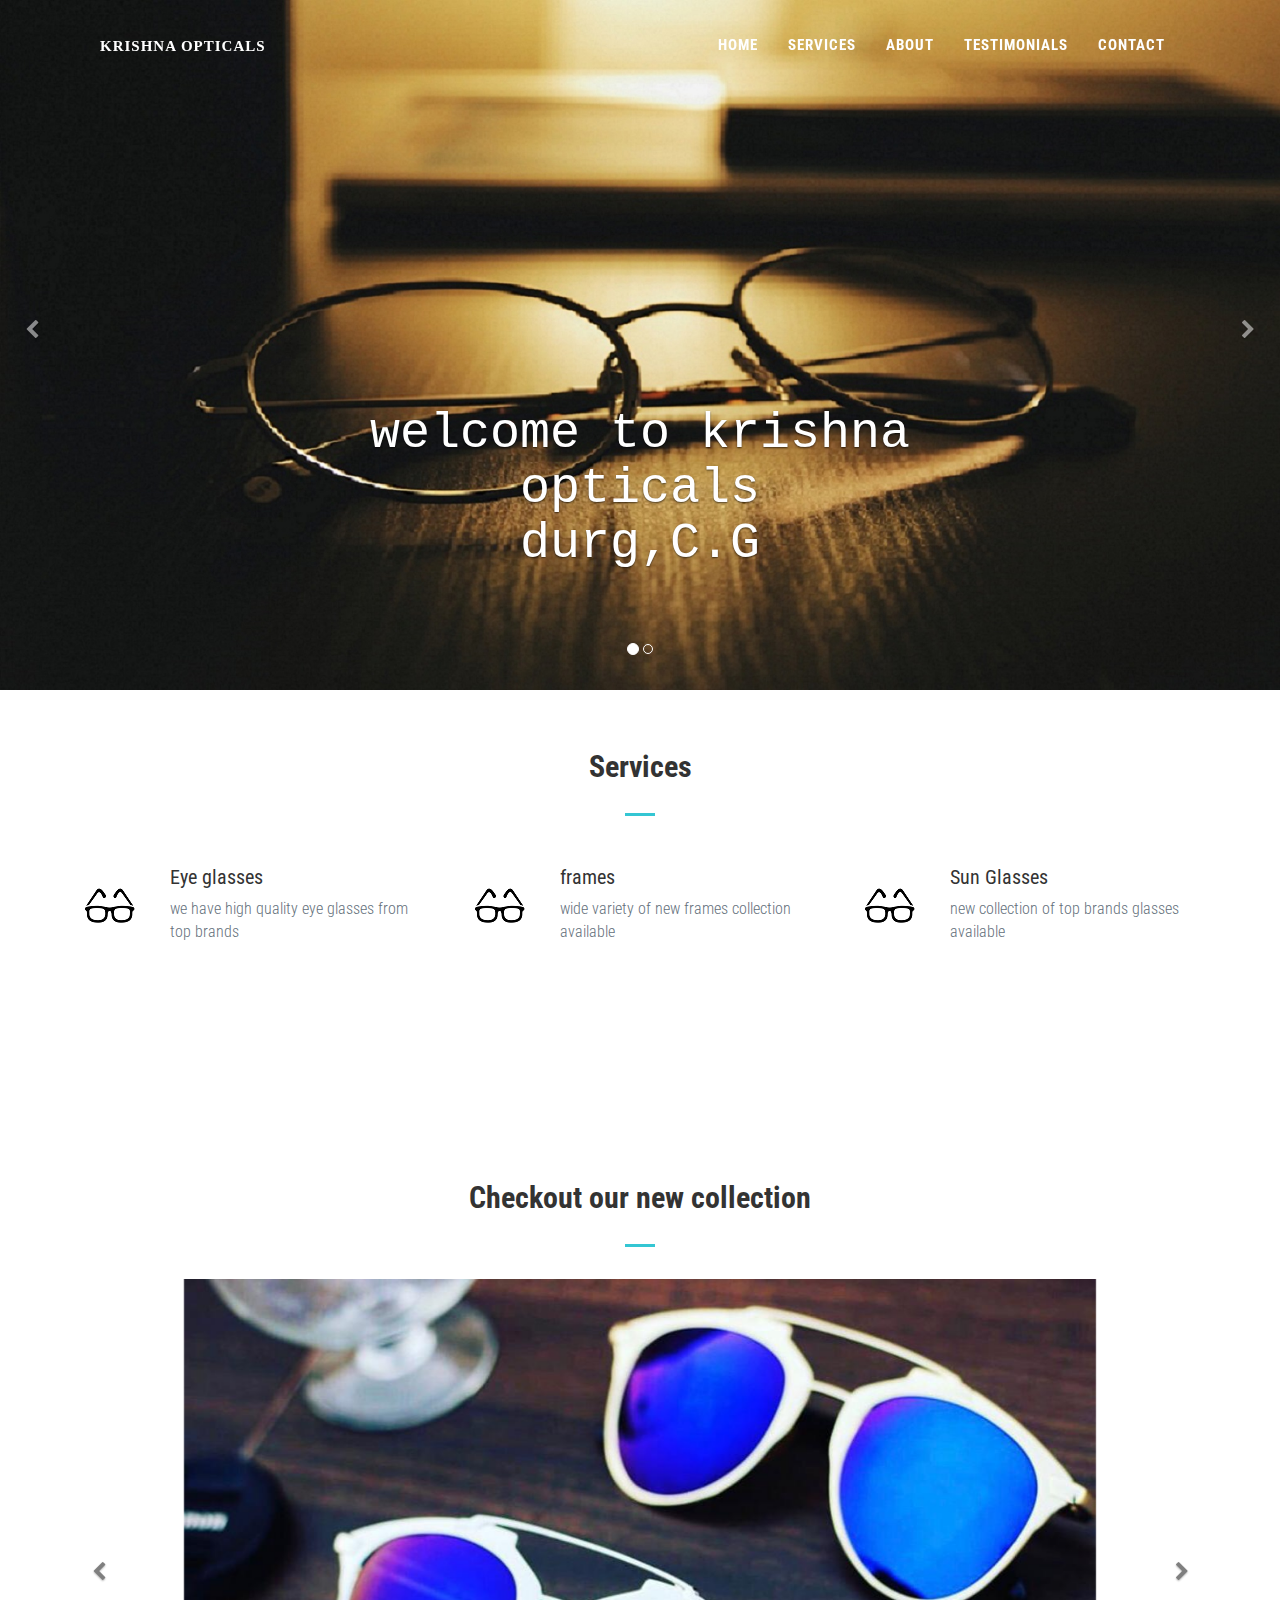
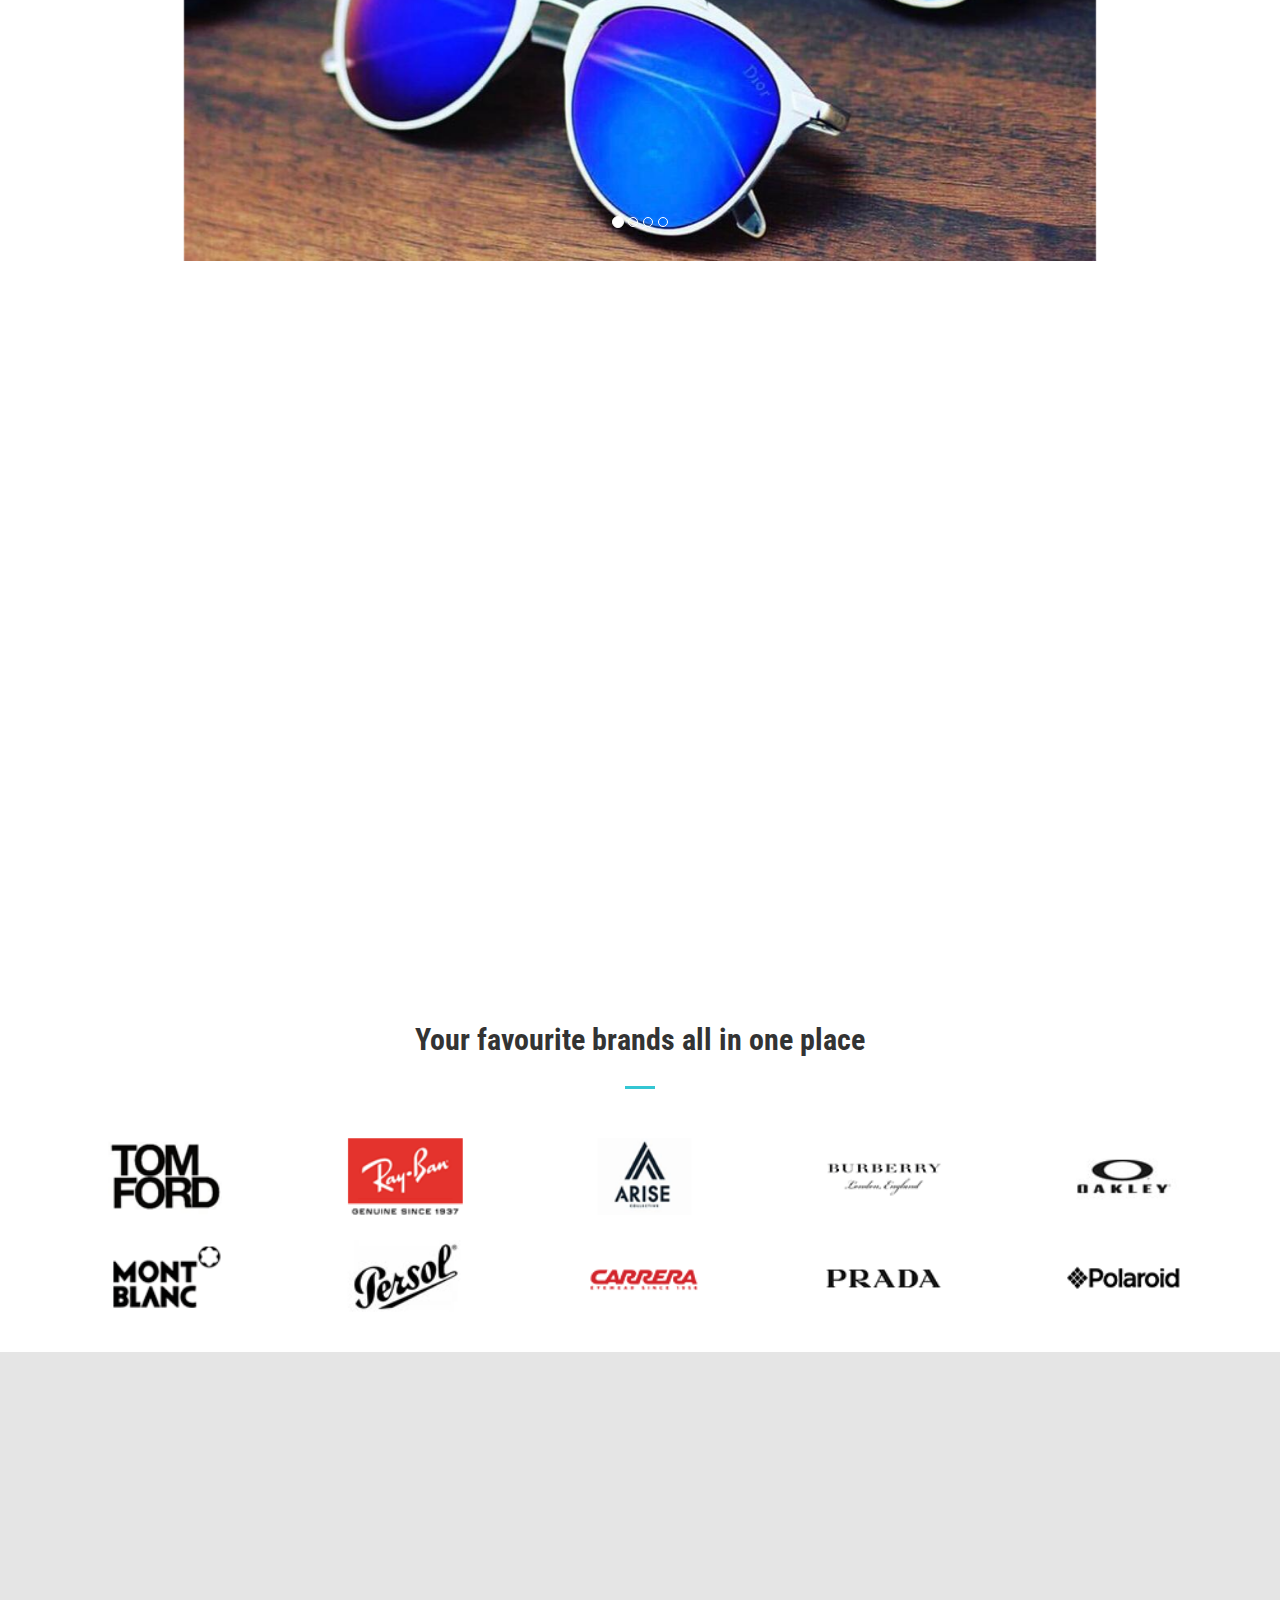
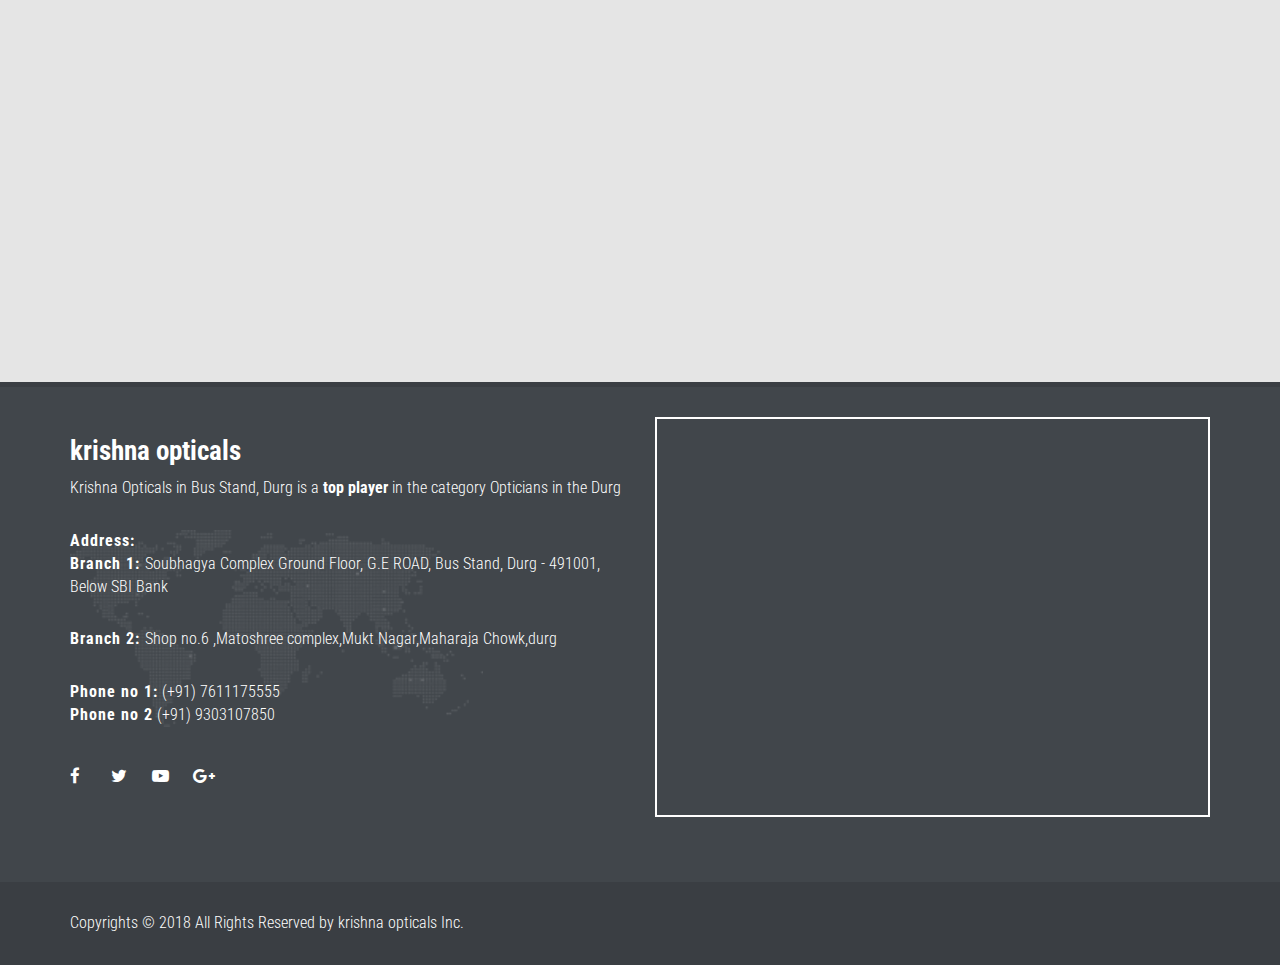
==== commit 9e6c2583: "almost done" ====
--- a/index.html
+++ b/index.html
@@ -95,36 +95,25 @@
                 <ol class="carousel-indicators">
                   <li data-target="#carousel-example-generic" data-slide-to="0" class="active"></li>
                   <li data-target="#carousel-example-generic" data-slide-to="1"></li>
-                  <li data-target="#carousel-example-generic" data-slide-to="2"></li>
-                  <li data-target="#carousel-example-generic" data-slide-to="3"></li>
+                 
                 </ol>
               
                 <!-- Wrapper for slides -->
                 <div class="carousel-inner" role="listbox">
                   <div class="item active">
                     <img src="img/myimg/bg-1.jpg" >
-                    <div class="carousel-caption">
-                      <h3>welcome to krishna opticals</h3>
+                    <div class="carousel-caption h3">
+                      <h3>welcome to 
+                        krishna opticals <br> 
+                        durg,C.G</h1>
                     </div>
                   </div>
                   <div class="item">
-                    <img src="img/myimg/bg-1.jpg">
+                    <img src="img/krisjna2.jpg">
                     <div class="carousel-caption">
-                      <h3>Eye glasses | sun Glasses | lenses | frames</h3>
                     </div>
                   </div>
-                  <div class="item">
-                        <img src="img/myimg/bg-1.jpg">
-                        <div class="carousel-caption">
-                          <h3>best optical store in durg - bhilai</h3>
-                        </div>
-                  </div>
-                  <div class="item">
-                        <img src="img/myimg/bg-1.jpg">
-                        <div class="carousel-caption">
-                          <h3>at affordable price</h3>
-                        </div>
-                  </div>
+                
                   
                 </div>
               
@@ -289,7 +278,7 @@
     </section>
     <!-- image gallery -->
     
-    <div class="container img-gall" style="margin: 20px;">
+    <div class="container img-gall" style="margin-bottom: 20px;">
         <h3>Checkout our new collection</h3>
         <div class="content-title-underline"></div>
             <div id="carousel-example-generic2" class="carousel slide" data-ride="carousel">
@@ -376,12 +365,13 @@
                                 </div>
 
                                 <div id="about-desc" class="wow animated fadeInDown" data-wow-duration="1s" data-wow-delay=".5s">
-                                    <p>Magna arbitror et dolor amet, fabulas do noster non eu mentitum praesentibus e est ex quid cupidatat. Dolore reprehenderit probant quorum tempor, illum hic ut illum pariatur. Qui o magna aute labore.</p>
+                                    <p>Krishna Opticals in Bus Stand, Durg is a <strong>top player</strong> in the category Opticians in the Durg.
+                                    we provide <strong>Sun Glasses , contact lenses , frames ,eye Glasses ,eye testing at affordable price</strong></p>
                                 </div>
 
                                 <div id="about-btn" class="wow animated fadeInUp" data-wow-duration="1s" data-wow-delay=".5s">
 
-                                    <a class="btn btn-lg btn-general btn-blue smooth-scroll" href="#work" role="button" title="View Work"> Our Work </a>
+                                    <a class="btn btn-lg btn-general btn-blue smooth-scroll" href="#contact" role="button" title="View Work"> contact us</a>
 
                                 </div>
 
@@ -497,20 +487,20 @@
                         <div id="contact-left">
 
                             <h3>krishna opticals</h3>
-                            <p>We believe in <strong>Simple</strong>, <strong>Clean</strong> & <strong>Modern</strong> Design Standards with Responsive Approach. Browse the amazing work of our company.</p>
-
+                            <!-- <p>We believe in <strong>Simple</strong>, <strong>Clean</strong> & <strong>Modern</strong> Design Standards with Responsive Approach. Browse the amazing work of our company.</p> -->
+                            <p>Krishna Opticals in Bus Stand, Durg is a <strong>top player</strong> in the category Opticians in the Durg</p>
                             <div id="contact-info">
 
                                 <address>
-                                    <strong>Headquarters:</strong><br>
-                                    <p>221 Jockey Hollow, Suite 600<br>
-                                    Smithtown, NY 11787</p>
+                                    <strong>Address:</strong><br>
+                                    <p><strong>Branch 1: </strong>Soubhagya Complex Ground Floor, G.E ROAD, Bus Stand, Durg - 491001, Below SBI Bank</p>
+                                    <p><strong>Branch 2: </strong>Shop no.6 ,Matoshree complex,Mukt Nagar,Maharaja Chowk,durg</p>
                                 </address>
                                 <div id="phone-fax-email">
                                     <p>
-                                        <strong>Phone:</strong><span> (91) 8974 56984 </span> <br>
-                                        <strong>Fax:</strong><span>  (91) 66 8754 8978  </span> <br>
-                                        <strong>Email:</strong><span>  info@krishna.com  </span> <br>
+                                        <strong>Phone no 1:</strong><span> (+91) 7611175555</span> <br>
+                                        <strong>Phone no 2</strong><span>  (+91) 9303107850 </span> <br>
+                                  
                                     </p>
                                 </div>
 
--- a/css/responsive.css
+++ b/css/responsive.css
@@ -8,7 +8,11 @@
 @media (min-width: 1200px) {
     /* OK */
 }
-
+@media (min-width: 992px){
+ .h3 h3{
+     font-size: 50px;
+ }
+}
 
 /* Medium Devices (Landscape Tablets & Medium Desktops) */
 
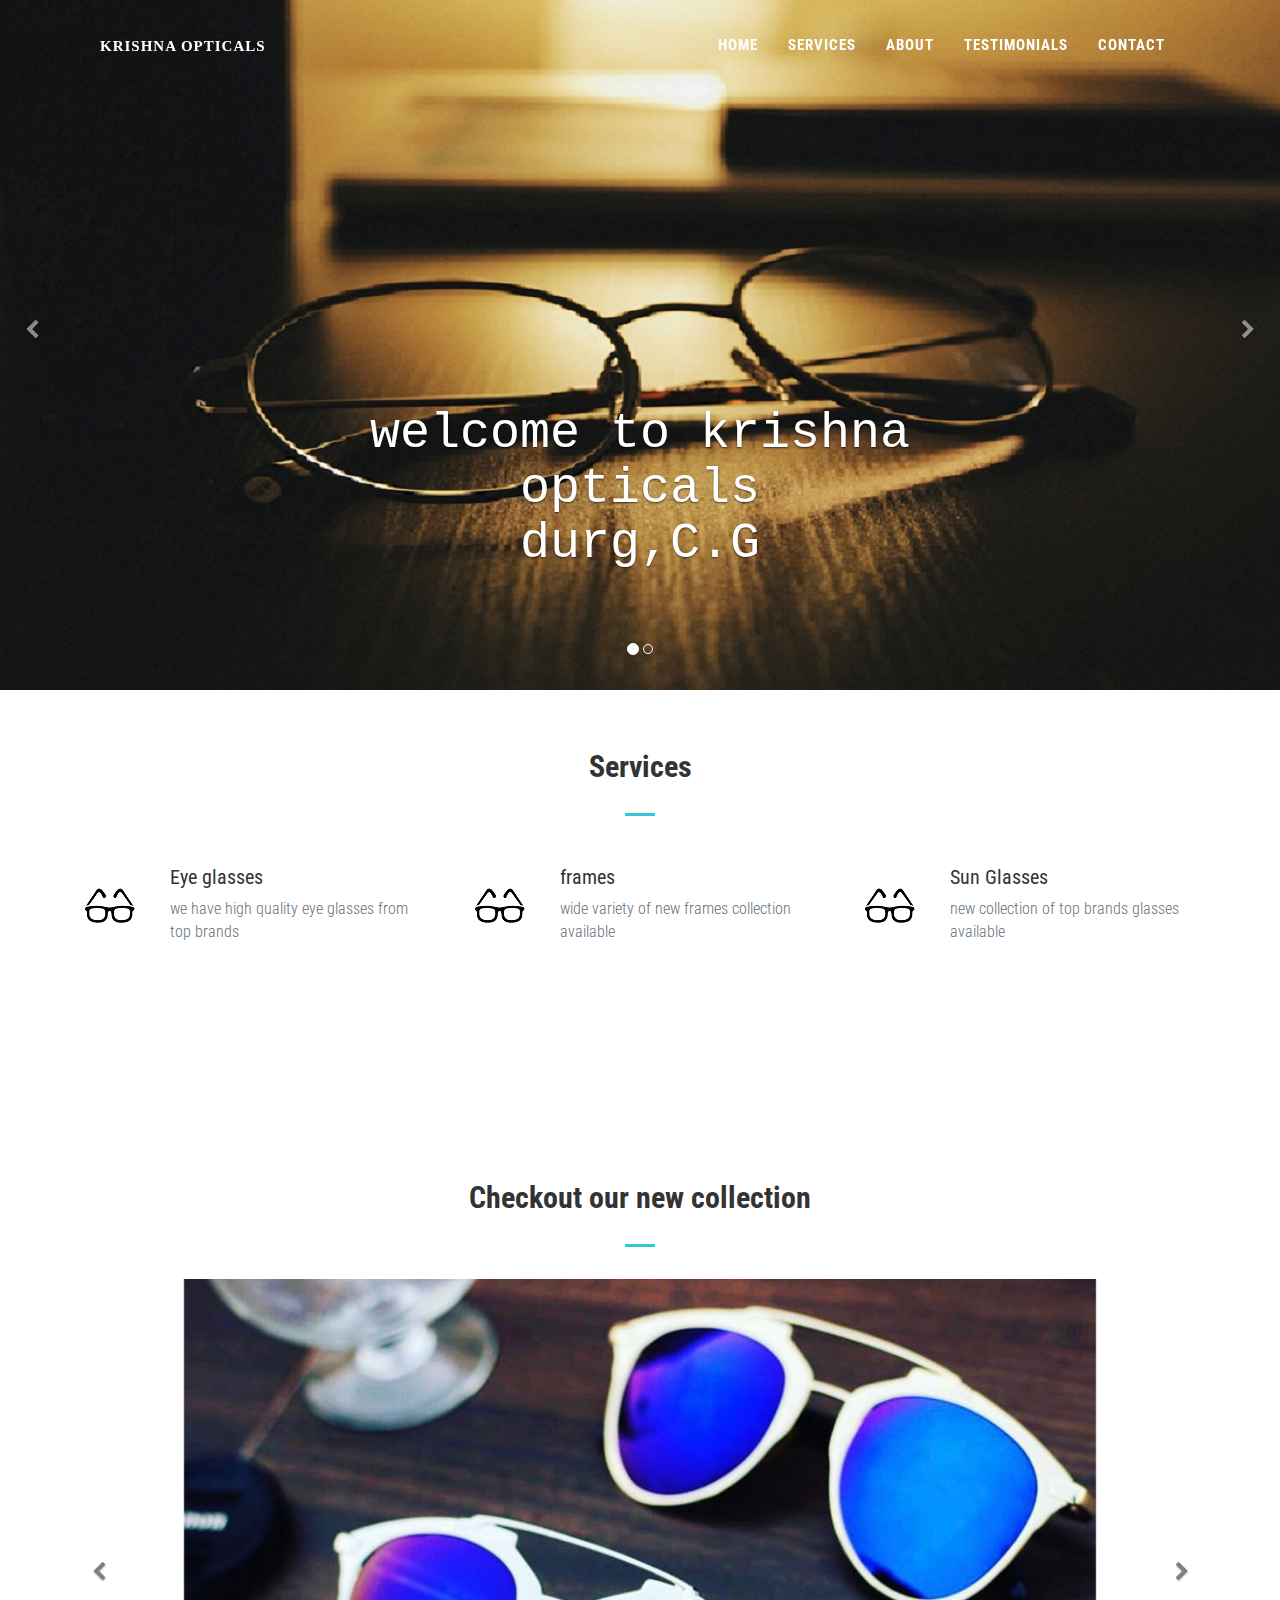
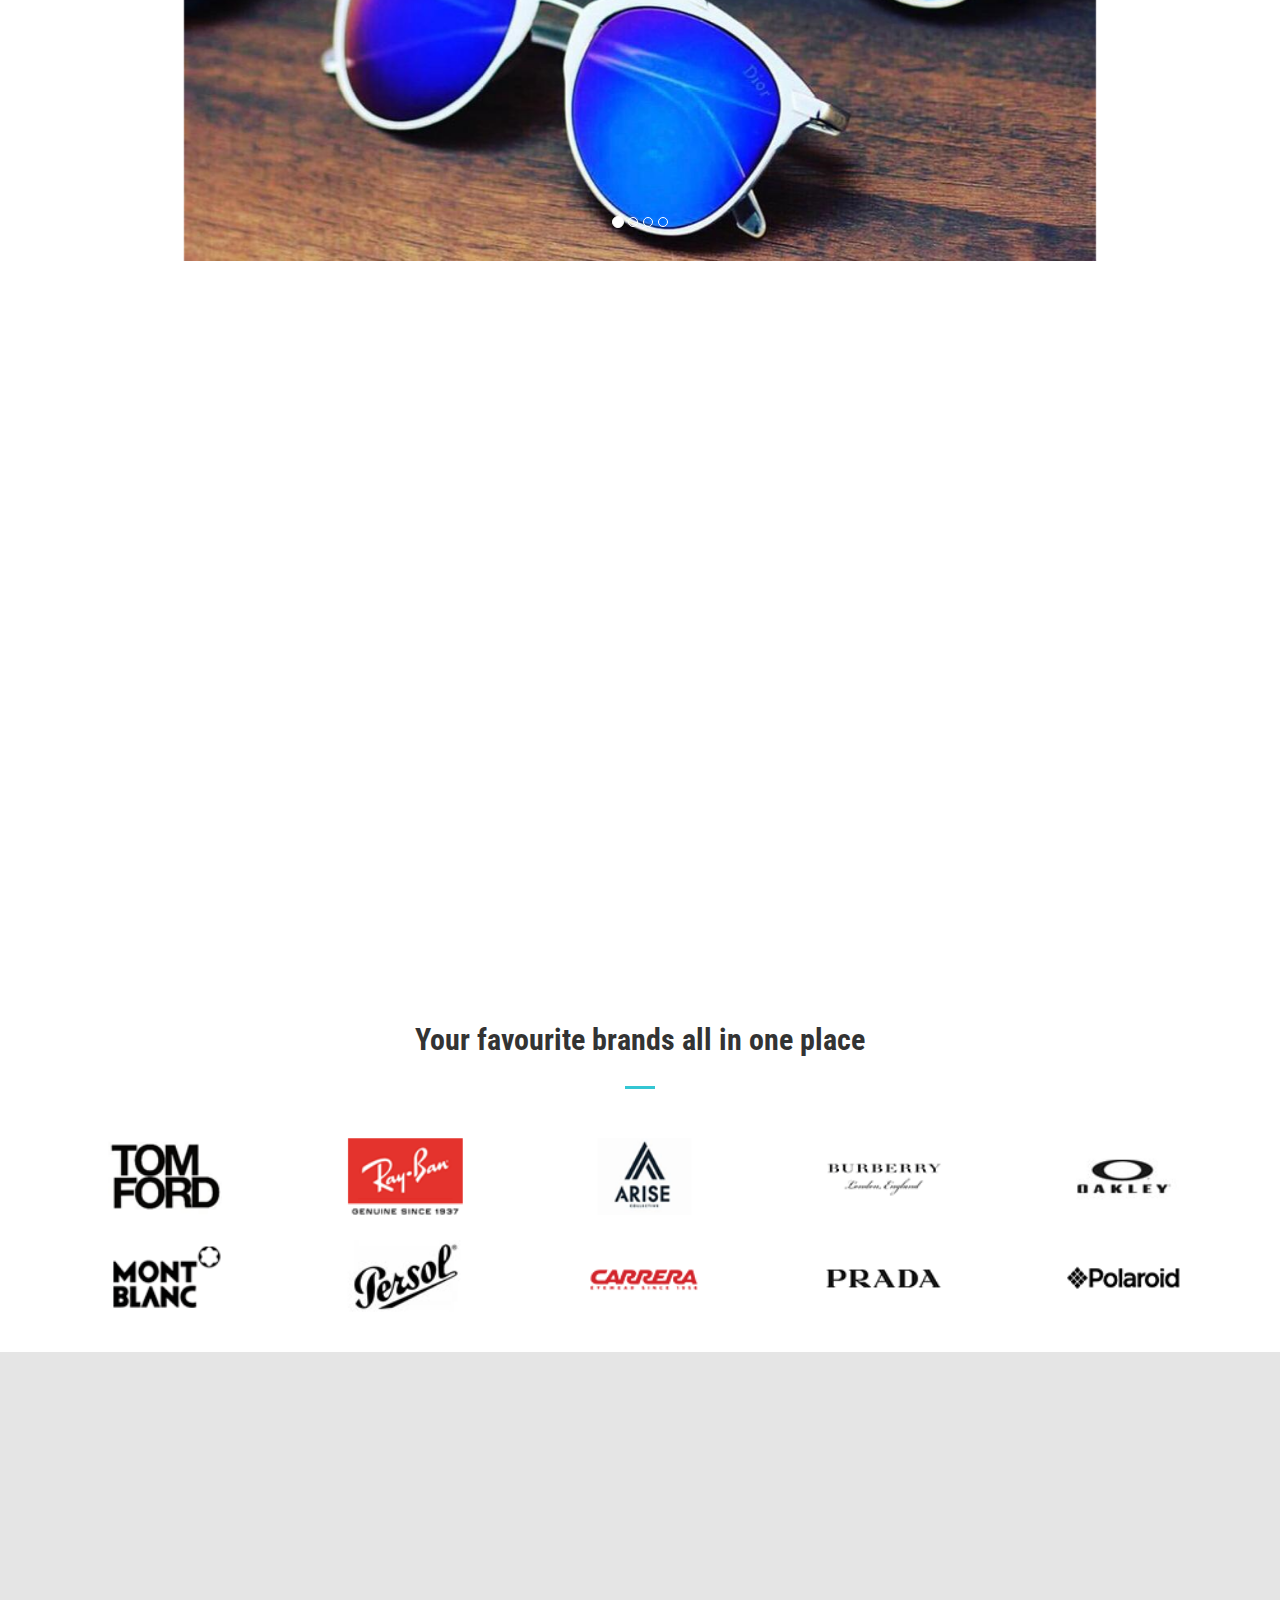
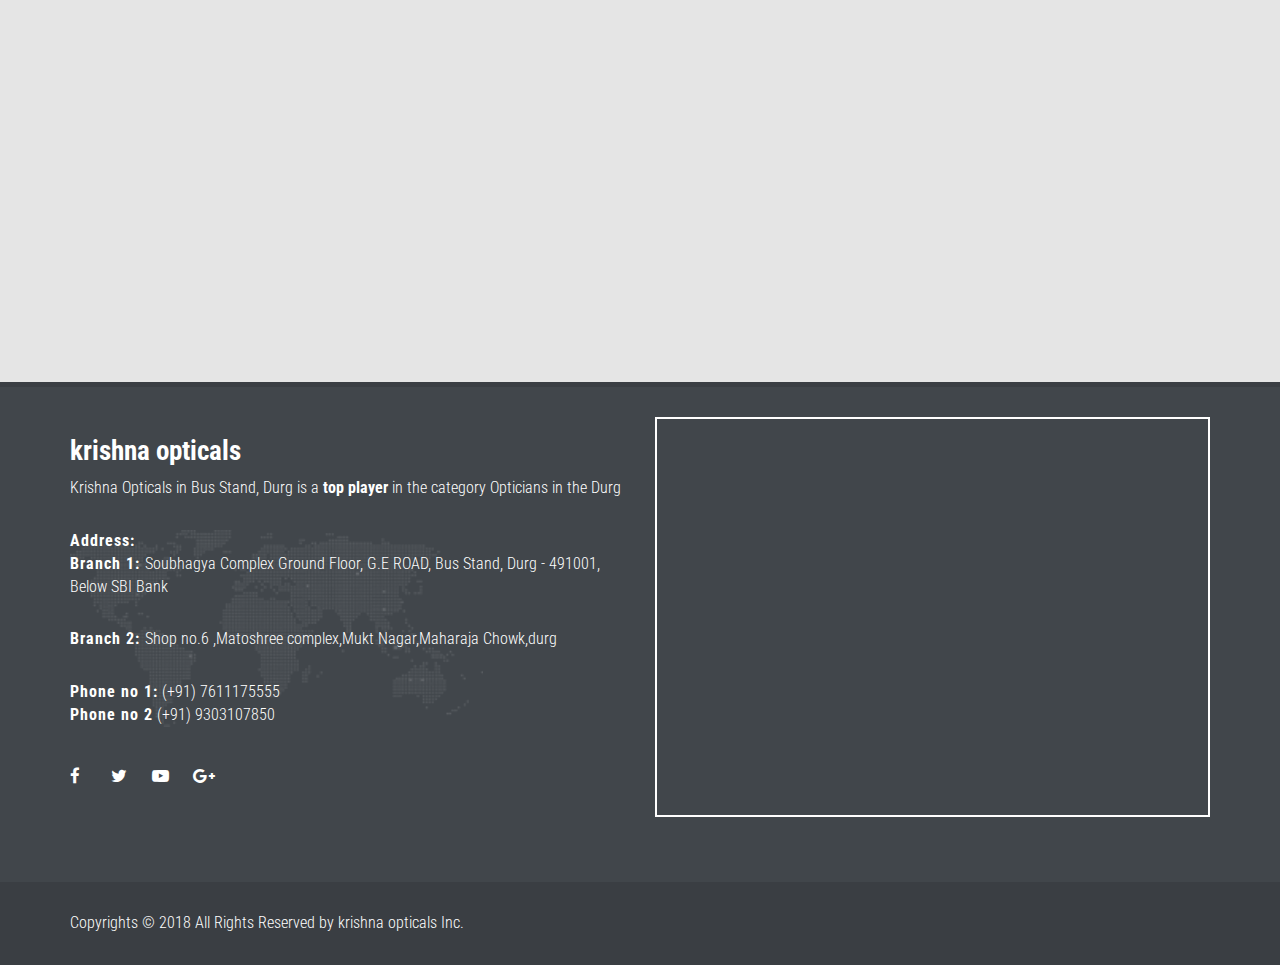
==== commit f8dfd081: "added meta" ====
--- a/index.html
+++ b/index.html
@@ -6,9 +6,11 @@
     <!-- required meta tags -->
     <meta charset="utf-8">
     
-    <meta name="description" content="Building modern responsive website with html5, css3, jQuery & bootstrap framework">
-    <meta name="keywords" content="HTML5, CSS3, jQuery, Bootstrap, Web Design, Web Development, Responsive website, Modern website">
-    
+    <meta name="description" 
+    content="Krishna opticals durg is the best optical store in durg, bhilai chhattisgarh It has wide variety of sun glasses, contact lenses, frames, eye glasses and eye testing">
+    <meta name="keywords"
+     content="krishna opticals durg, krishna opticals, new krishna opticals durg, optical store durg, krishna opticals chhattisgarh , sun glasses in durg, lenses in durg, eye glasses, frames in durg, eye frames in durg , krishna optical durg, eye checkup durg">
+    <meta name="author" content="mukesh phulwani">
     <meta http-equiv="X-UA-Compatible" content="IE=edge">
     <meta name="viewport" content="width=device-width, initial-scale=1">
 
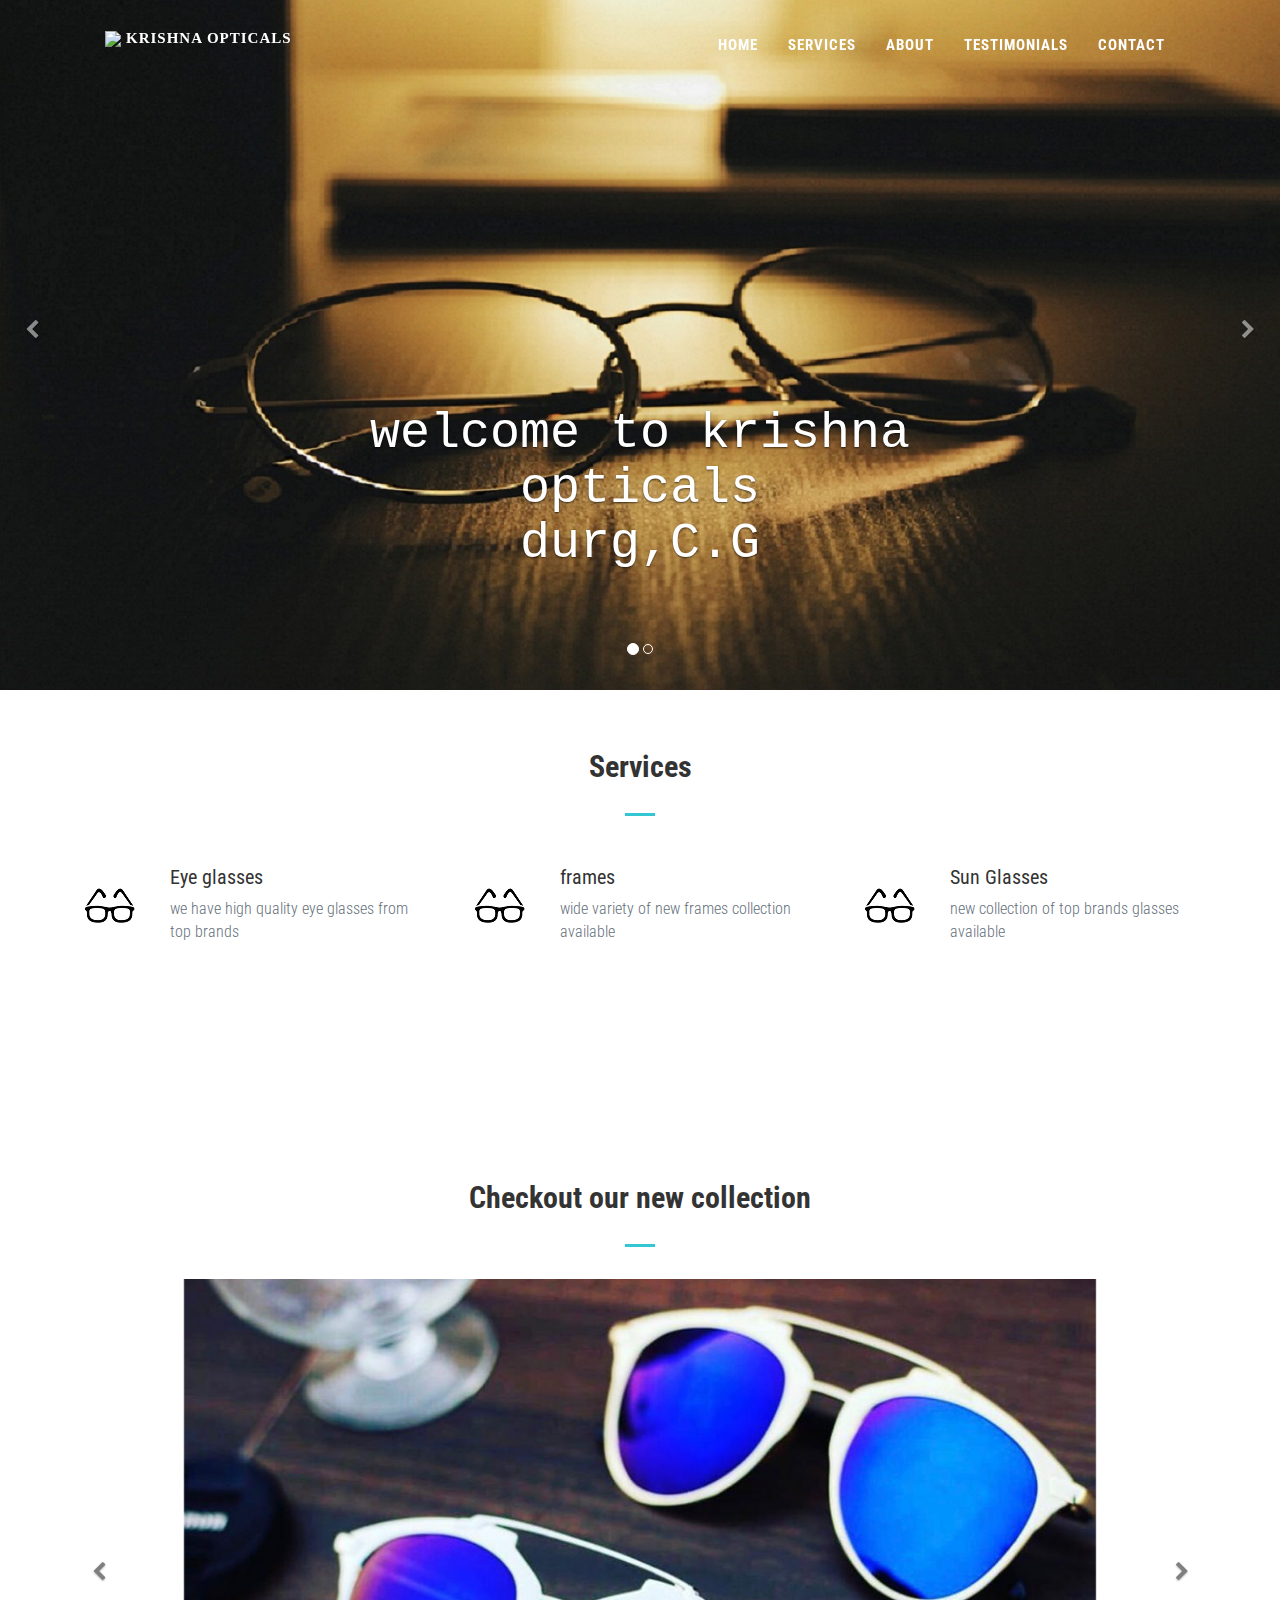
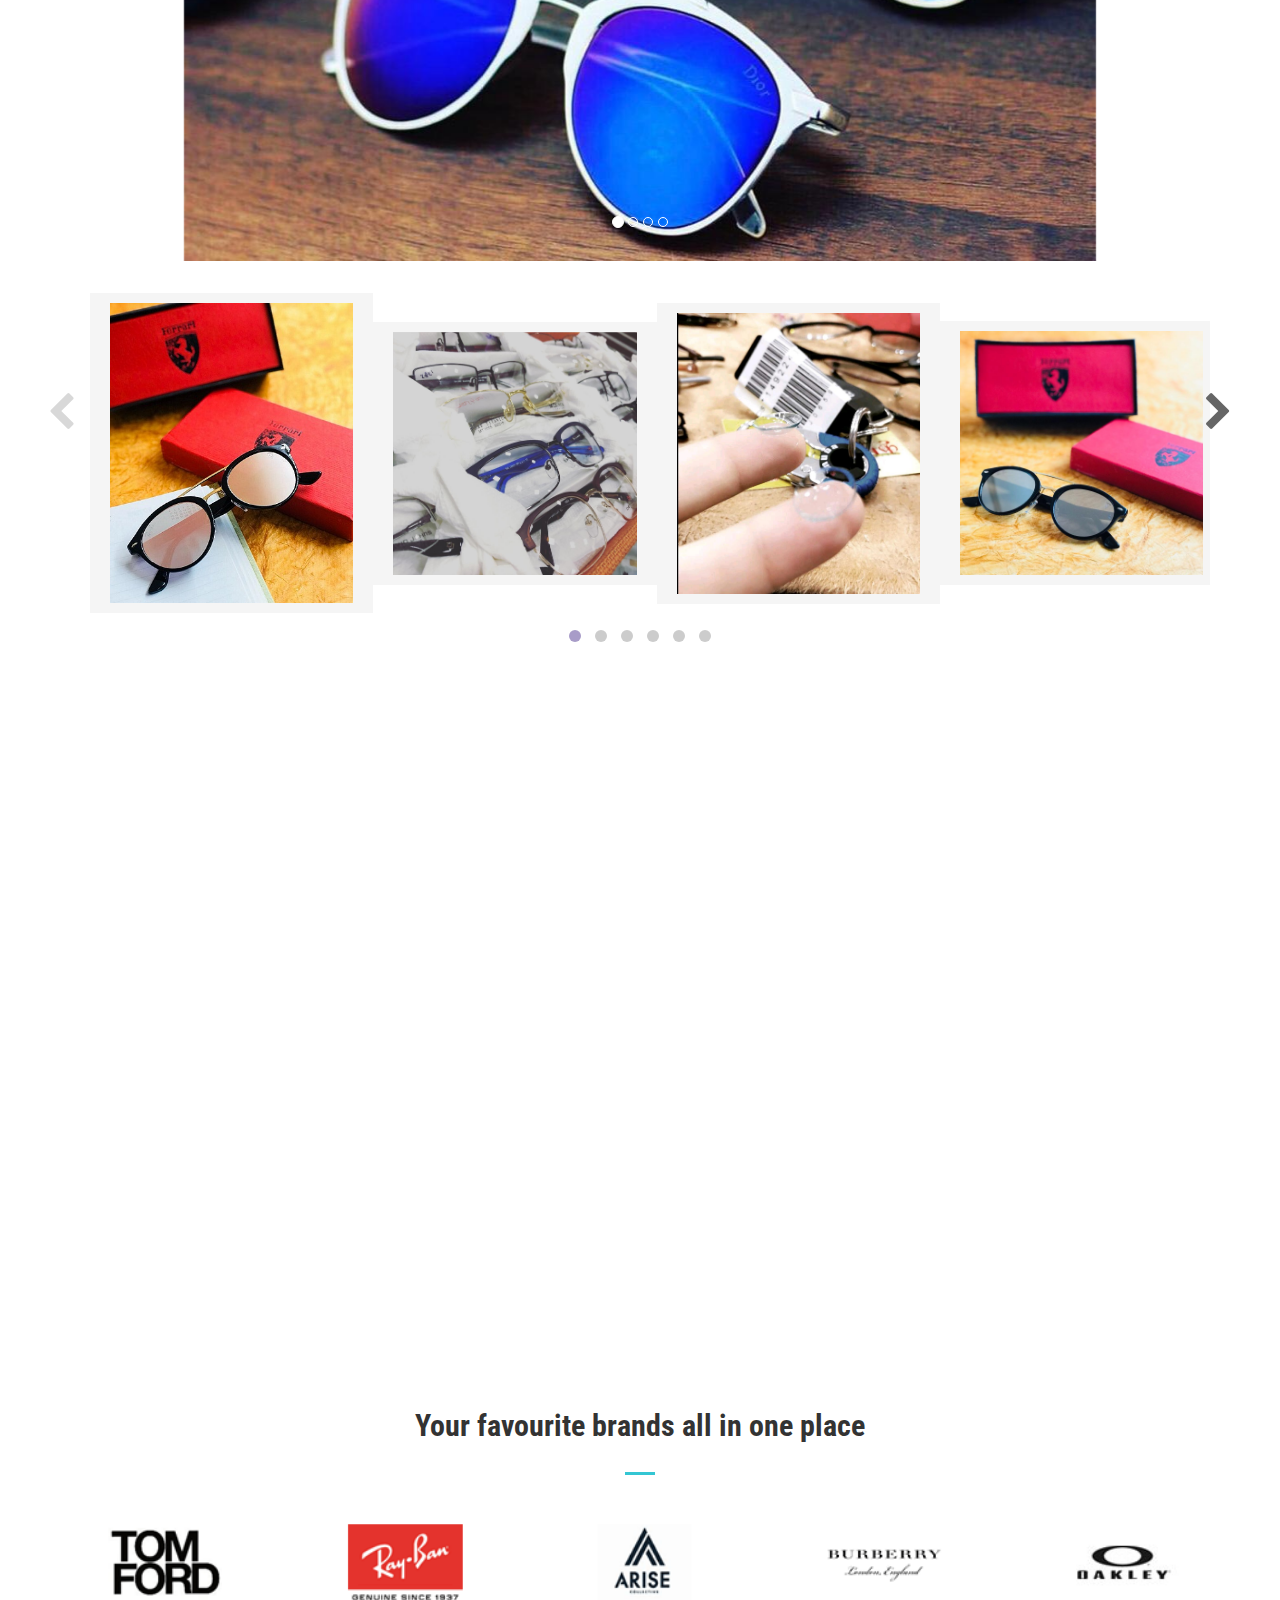
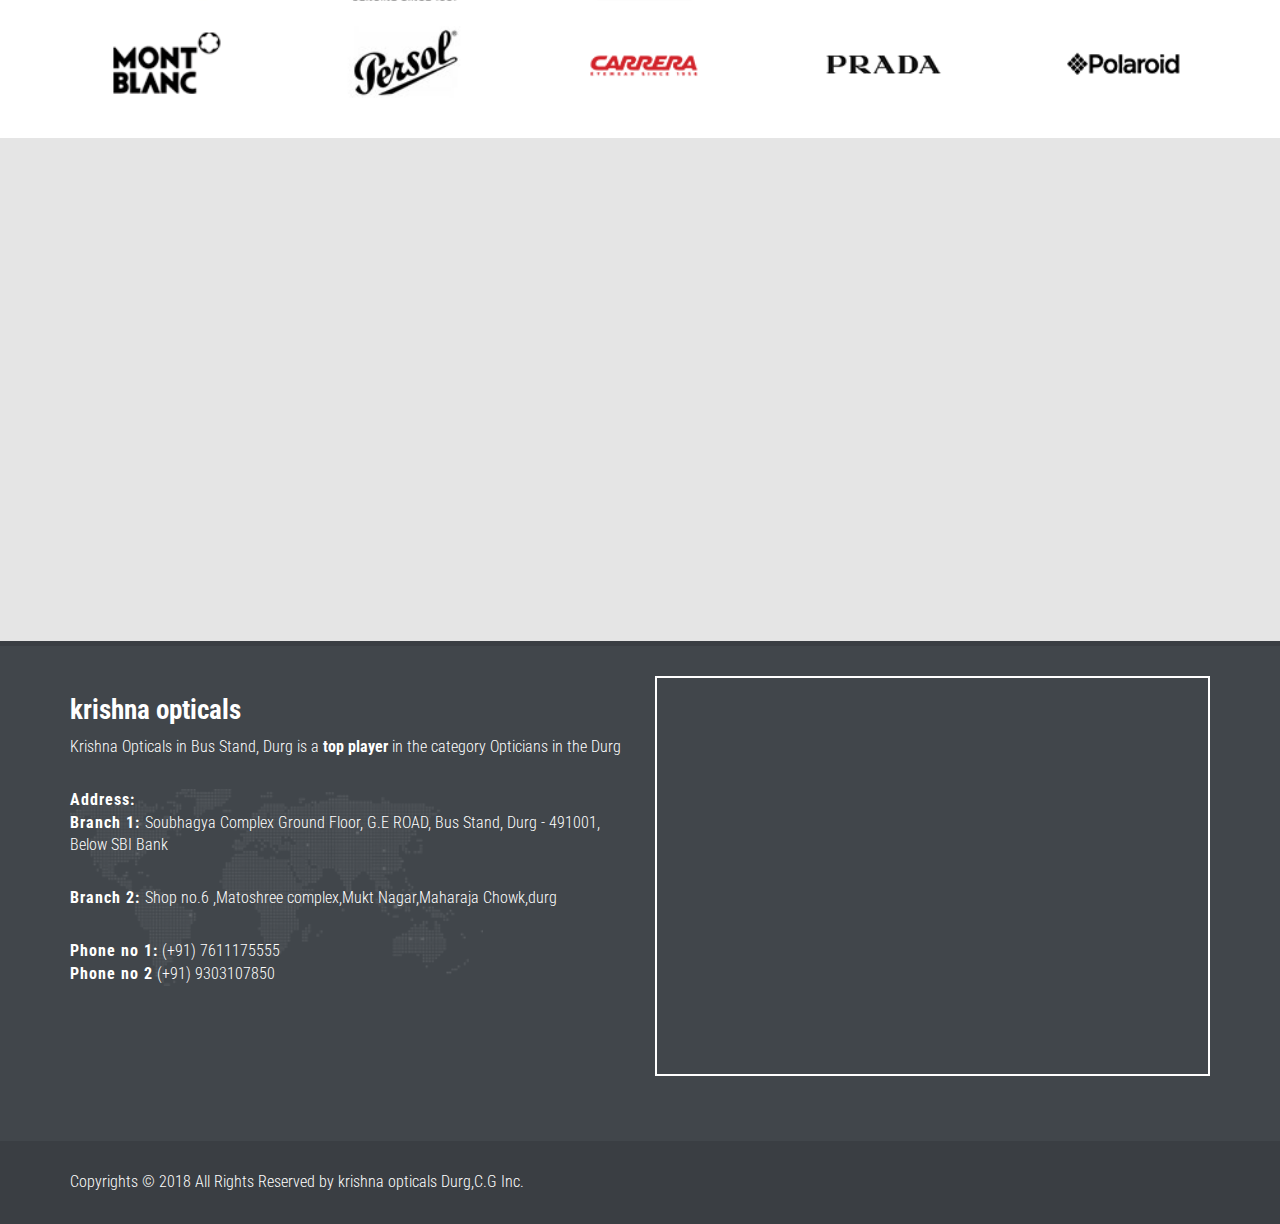
==== commit 22aae74c: "all set" ====
--- a/index.html
+++ b/index.html
@@ -13,9 +13,9 @@
     <meta name="author" content="mukesh phulwani">
     <meta http-equiv="X-UA-Compatible" content="IE=edge">
     <meta name="viewport" content="width=device-width, initial-scale=1">
-
+    <link rel="shortcut icon" href="favicon.ico" />
     <!-- title -->
-    <title>Krishna opticals</title>
+    <title>Krishna opticals durg - best optical store in durg</title>
 
 
 
@@ -37,7 +37,8 @@
     <!-- owl carousel CSS -->
     <link rel="stylesheet" href="css/owl-carousel/owl.carousel.min.css">
     <link rel="stylesheet" href="css/owl-carousel/owl.theme.default.min.css">
-
+    <link rel="stylesheet" href="css/glide/glide.css">
+    <link rel="stylesheet" href="css/glide/glide2.css">
    
     <!-- style CSS -->
     <link rel="stylesheet" href="css/style.css">
@@ -67,8 +68,9 @@
                             <span class="icon-bar"></span>
                        </button>
 
-                        <a class="navbar-brand" href="#home" style="font-family: cursive;">
-                            <span>krishna opticals</span>
+                        <a class="navbar-brand" href="#home" style="font-family: cursive; padding:7px 20px">
+                            <img src="favicon.ico" style="margin-right: 5px"><span>krishna opticals</span>
+                           
                         </a>
                     </div>
 
@@ -225,7 +227,7 @@
                             </div>
 
                             <div class="service-item-desc">
-                                <p>Lorem ipsum dapibus tempor ipsum, ut dolor sit amet</p>
+                                <p>we have quality contact lenses</p>
                             </div>
 
                         </div>
@@ -260,11 +262,11 @@
                             </div>
 
                             <div class="service-item-title">
-                                <h3>Order ready</h3>
+                                <h3>Seasonal offers</h3>
                             </div>
 
                             <div class="service-item-desc">
-                                <p>in 2 - 3 hrs after the order placed</p>
+                                <p>we provide seasonal offers on every collection</p>
                             </div>
 
                         </div>
@@ -299,13 +301,22 @@
                         
                       </div>
                       <div class="item">
+                            <img src="img/Krishna opti/img15.jpg">
+                          </div>
+                      <div class="item">
                         <img src="img/Krishna opti/2.jpg">
                         
                       </div>
                       <div class="item">
                             <img src="img/Krishna opti/3.jpg">
-                            
-                      </div>
+
+                      </div>
+                      <div class="item">
+                                <img src="img/Krishna opti/img16.jpg">
+                       </div>
+                       <div class="item">
+                            <img src="img/Krishna opti/img4.jpg">
+                       </div>
                       <div class="item">
                             <img src="img/Krishna opti/4.jpg">
                       </div>
@@ -321,9 +332,7 @@
                       <div class="item">
                         <img src="img/Krishna opti/8.jpg">
                       </div>
-                      <div class="item">
-                        <img src="img/Krishna opti/8.jpg">
-                      </div>
+                
                       <div class="item">
                         <img src="img/Krishna opti/10.jpg">
                       </div>
@@ -341,12 +350,50 @@
                     </a>
                   </div>
     </div>   
-
+<div class="container">
+    <div class="glider-contain">
+        <div class="glider" >
+          <div><img src="img/Krishna opti/21.jpg" alt=""></div>
+          <div><img src="img/Krishna opti/img17.jpg" alt=""></div>
+          <div><img src="img/Krishna opti/img7.jpg" alt=""></div>
+          <div><img src="img/Krishna opti/img18.jpg" alt=""></div>
+          <div><img src="img/Krishna opti/14.jpg" alt=""></div>
+          <div><img src="img/Krishna opti/img11.jpg" alt=""></div>
+          <div><img src="img/Krishna opti/img2.jpg" alt=""></div>
+          <div><img src="img/Krishna opti/img3.jpg" alt=""></div>
+          <div><img src="img/Krishna opti/img6.jpg" alt=""></div>
+          <div><img src="img/Krishna opti/img8.jpg" alt=""></div>
+          <div><img src="img/Krishna opti/img9.jpg" alt=""></div>
+          <div><img src="img/Krishna opti/img16.jpg" alt=""></div>
+          <div><img src="img/Krishna opti/img10.jpg" alt=""></div>
+          <div><img src="img/Krishna opti/img12.jpg" alt=""></div>
+          <div><img src="img/Krishna opti/img13.jpg" alt=""></div>
+          <div><img src="img/Krishna opti/img19.jpg" alt=""></div>
+          <div><img src="img/Krishna opti/11.jpg" alt=""></div>
+          <div><img src="img/Krishna opti/12.jpg" alt=""></div>
+          <div><img src="img/Krishna opti/13.jpg" alt=""></div>
+          <div><img src="img/Krishna opti/15.jpg" alt=""></div>
+          <div><img src="img/Krishna opti/16.jpg" alt=""></div>
+          <div><img src="img/Krishna opti/17.jpg" alt=""></div>
+          <div><img src="img/Krishna opti/18.jpg" alt=""></div>
+          <div><img src="img/Krishna opti/19.jpg" alt=""></div>
+        </div>
+      
+        <button role="button" aria-label="Previous" class="glider-prev">
+                <i class="fa fa-chevron-left"></i>
+        </button>
+        <button role="button" aria-label="Next" class="glider-next">
+                <i class="fa fa-chevron-right"></i>
+        </button>
+        <div role="tablist" class="dots"></div>
+      </div>
+    </div>
+<br>
     <!-- About -->
     <section id="about">
 
         <!-- About right side with diagonal BG parallax -->
-        <div id="about-bg-diagonal" class="bg-parallax"></div>
+       
 
         <!-- About left side with content -->
         <div class="container">
@@ -362,7 +409,7 @@
                             <div id="about-content-box-inner">
 
                                 <div class="content-title wow animated fadeInDown" data-wow-duration="1s" data-wow-delay=".5s">
-                                    <h3> About krishna opticals</h3>
+                                    <h3>About krishna opticals</h3>
                                     <div class="content-title-underline"></div>
                                 </div>
 
@@ -385,6 +432,7 @@
                     </div>
 
                 </div>
+                <div id="about-bg-diagonal" class="bg-parallax"></div>
 
             </div>
 
@@ -420,43 +468,38 @@
                             <div id="customers-testimonials" class="text-center owl-carousel owl-theme">
 
                                 <div class="testimonial">
-                                    <img src="img/client/client-1.jpg" class="img-responsive img-circle" alt="testimonial">
                                     <blockquote class="text-center">
-                                        <p>De cernantur concursionibus do incididunt fore nostrud, quibusdam anim quorum ubi quae id aute sed eiusmod ita fore et expetendis irure dolore te legam e do an efflorescere, voluptate quo.</p>
+                                        <p>I found this optical is best and affordable as compare to other stores in durg</p>
                                     </blockquote>
                                     <div class="testimonial-author">
                                         <p>
-                                            <strong> Daniel Watrous </strong>
-                                            <span> CEO & Founder - Google </span>
+                                            <strong>Abhishek jain</strong>
                                         </p>
                                     </div>
                                 </div>
 
                                 <div class="testimonial">
-                                    <img src="img/client/client-2.jpg" class="img-responsive img-circle" alt="client" />
                                     <blockquote class="text-center">
-                                        <p>Lorem ipsum dolor sit amet, consectetur adipiscing elit. Duis at pulvinar augue. Ut feugiat viverra pellentesque. Integer scelerisque malesuada orci in cursus. Fusce pellentesque urna quis risus rutrum, vitae blandit urna pharetra. Praesent nunc enim, pharetra sed erat nec.</p>
+                                        <p>i found awesome sun glasse here. it has large collection of sun glasses</p>
                                     </blockquote>
 
                                     <div class="testimonial-author">
                                         <p>
-                                            <strong>Johan Mathew</strong>
-                                            <span>CEO & Founder - Yahoo</span>
+                                            <strong>Rahul singh</strong>
+                                           
                                         </p>
                                     </div>
                                 </div>
 
 
                                 <div class="testimonial">
-                                    <img src="img/client/client-3.jpg" class="img-responsive img-circle" alt="client" />
                                     <blockquote class="text-center">
-                                        <p>Lorem ipsum dolor sit amet, consectetur adipiscing elit. Duis at pulvinar augue. Ut feugiat viverra pellentesque. Integer scelerisque malesuada orci in cursus. Fusce pellentesque urna quis risus rutrum, vitae blandit urna pharetra. Praesent nunc enim, pharetra sed erat nec.</p>
+                                        <p>i loved the frames collection available there.</p>
                                     </blockquote>
 
                                     <div class="testimonial-author">
                                         <p>
-                                            <strong>Sara Smith</strong>
-                                            <span>CEO & Founder - Amazon</span>
+                                            <strong>Gouran keshwani</strong>
                                         </p>
                                     </div>
                                 </div>
@@ -507,12 +550,7 @@
                                 </div>
 
                             </div>
-                            <ul class="social-list">
-                                <li><a href="#" class="social-icon icon-white"><i class="fa fa-facebook"></i></a></li>
-                                <li><a href="#" class="social-icon icon-white"><i class="fa fa-twitter"></i></a></li>
-                                <li><a href="#" class="social-icon icon-white"><i class="fa fa-youtube-play"></i></a></li>
-                                <li><a href="#" class="social-icon icon-white"><i class="fa fa-google-plus"></i></a></li>
-                            </ul>
+                          
 
                         </div>
                     </div>
@@ -531,7 +569,7 @@
                     <div class="col-md-6">
 
                         <div id="footer-copyrights">
-                            <p>Copyrights &copy; 2018 All Rights Reserved by krishna opticals Inc.</p>
+                            <p>Copyrights &copy; 2018 All Rights Reserved by krishna opticals Durg,C.G Inc.</p>
                         </div>
 
                     </div>
@@ -554,7 +592,38 @@
 
     <!-- WOW JS -->
     <script src="js/wow/wow.min.js"></script>
-
+    <script src="js/glide/glide.js"></script>
+    <script>
+        new Glider(document.querySelector('.glider'), {
+        slidesToShow: 3,
+        slidesToScroll: 2,
+        duration: 0.1,
+        draggable: true,
+        dots: '.dots',
+        arrows: {
+            prev: '.glider-prev',
+            next: '.glider-next'
+        },
+                responsive: [{
+            // screens greater than > 775px
+            breakpoint:992,
+            settings: {
+            // Set to `auto` and provide item width to adjust to viewport
+            slidesToShow: '4',
+            slidesToScroll: '4',
+            itemWidth: 150,
+            duration: 0.25,
+            dots: '.dots',
+            arrows: {
+                prev: '.glider-prev',
+                next: '.glider-next'
+            },
+            }
+        }]
+     
+        });
+ 
+    </script>
     <!-- magnific-popup JS -->
     <script src="js/magnific-popup/jquery.magnific-popup.min.js"></script>
 
--- a/css/style.css
+++ b/css/style.css
@@ -23,6 +23,9 @@
     font-family: "Roboto Condensed", sans-serif;
 }
 
+.navbar-brand>img{
+    display: inline;
+}
 p {
     color: #64707b;
     font-size: 16px;
@@ -231,6 +234,13 @@
     width:5%;
   }
 
+  .glider div{
+      padding: 10px 20px;
+      display: flex;
+      justify-content: center;
+      align-items: center;
+  }
+
 /*====================================================
                        ABOUT
 ======================================================*/
@@ -239,7 +249,8 @@
     width: 60%;
     height: 700px;
     float: right;
-    background-image: url(../img/myimg/stglasses.jpg);
+    /* background-image: url(../img/myimg/stglasses.jpg); */
+    background-image: url(../Newiggss/about.jpg);
     border-left: 200px solid #fff;
     border-top: 700px solid transparent;
 }
@@ -272,101 +283,6 @@
     margin-bottom: 30px;
 }
 
-
-/*====================================================
-                       WORK
-======================================================*/
-
-.row.no-gutters [class*=col-] {
-    padding-left: 0;
-    padding-right: 0;
-}
-
-.img-wrapper {
-    overflow: hidden;
-}
-
-.img-wrapper img {
-    -webkit-transition: -webkit-transform .5s ease;
-    transition: -webkit-transform .5s ease;
-    transition: transform .5s ease;
-    transition: transform .5s ease, -webkit-transform .5s ease;
-}
-
-.img-wrapper img:hover {
-    -webkit-transform: scale(1.5);
-            transform: scale(1.5);
-    cursor: zoom-in;
-}
-
-
-/*====================================================
-                       TEAM
-======================================================*/
-
-.team-member {
-    margin: 0 15px;
-}
-
-.team-member-info {
-    padding: 10px 0 30px 0;
-}
-
-h4.team-member-name {
-    font-size: 22px;
-    font-weight: 700;
-    letter-spacing: 1px;
-    padding-top: 2px;
-}
-
-h4.team-member-designation {
-    color: #34c6d3;
-    font-size: 15px;
-    font-weight: 700;
-    font-style: italic;
-    letter-spacing: 1px;
-    margin-top: 5px;
-}
-
-
-/*====================================================
-                       SOCIAL
-======================================================*/
-
-.social-list {
-    padding-left: 0;
-}
-
-.social-list li {
-    list-style: none;
-    display: inline-block;
-    width: 32px;
-    height: 32px;
-    margin-right: 6px;
-    margin-top: 10px;
-}
-
-.social-icon i {
-    font-size: 17px;
-}
-
-.icon-gray i {
-    color: #64707b;
-}
-
-.icon-white i {
-    color: #fff;
-}
-
-.social-icon i:hover {
-    color: #34c6d3;
-}
-
-
-/*====================================================
-                       TESTIMONIALS
-======================================================*/
-
 #testimonials-cover {
     background-image: url("../img/bg-testimonials.jpg");
 }
@@ -394,6 +310,7 @@
 }
 
 .testimonial blockquote p {
+    font-size: 30px;
     color: #fff;
 }
 
@@ -428,102 +345,6 @@
     display: block;
 }
 
-
-/*====================================================
-                       PRICING
-======================================================*/
-
-.pricing-box {
-    border: 3px solid #34c6d3;
-    padding: 50px 0;
-    margin: 40px 0;
-}
-
-h4.pricing-title {
-    background-color: #34c6d3;
-    color: #fff;
-    display: inline-block;
-    padding: 7px 15px;
-    font-size: 14px;
-    font-weight: 700;
-    text-transform: uppercase;
-    margin: 0 0 30px 0;
-}
-
-h3.pricing-value {
-    font-size: 60px;
-    font-weight: 700;
-}
-
-h3.pricing-value sup {
-    font-size: 28px;
-    font-weight: normal;
-    vertical-align: super;
-}
-
-ul.pricing-spec {
-    list-style: none;
-    padding-left: 0;
-    margin: 20px 0 60px 0;
-}
-
-ul.pricing-spec li p {
-    font-weight: 400;
-    text-transform: uppercase;
-}
-
-.pricing-box-lg {
-    padding: 90px 0;
-    margin: 0;
-    background-color: #34c6d3;
-}
-
-.pricing-box-lg h4.pricing-title {
-    color: #34c6d3;
-    background-color: #fff;
-}
-
-.pricing-box-lg ul.pricing-spec li p {
-    color: #fff;
-}
-
-
-/*====================================================
-                       STATS
-======================================================*/
-
-#stats-cover {
-    background-image: url("../img/bg-stats.jpg");
-}
-
-#stats .content-box {
-    background-color: rgba(0, 0, 0, .8);
-}
-
-.stats-item {
-    padding: 100px 0;
-}
-
-.stats-item i {
-    color: #34c6d3;
-}
-
-.stats-item h2 {
-    color: #fff;
-    font-size: 35px;
-    font-weight: 700;
-    margin-top: 15px;
-    margin-bottom: 1px;
-}
-
-.stats-item p {
-    color: #fff;
-    text-transform: uppercase;
-    font-weight: 300;
-    margin-top: 0;
-}
-
-
 /*====================================================
                        CLIENTS
 ======================================================*/
--- a/css/responsive.css
+++ b/css/responsive.css
@@ -116,7 +116,7 @@
         right: 10px;
     }
     .testimonial blockquote p {
-        font-size: 14px;
+        font-size: 30px;
     }
     /* Stats */
     .stats-item {
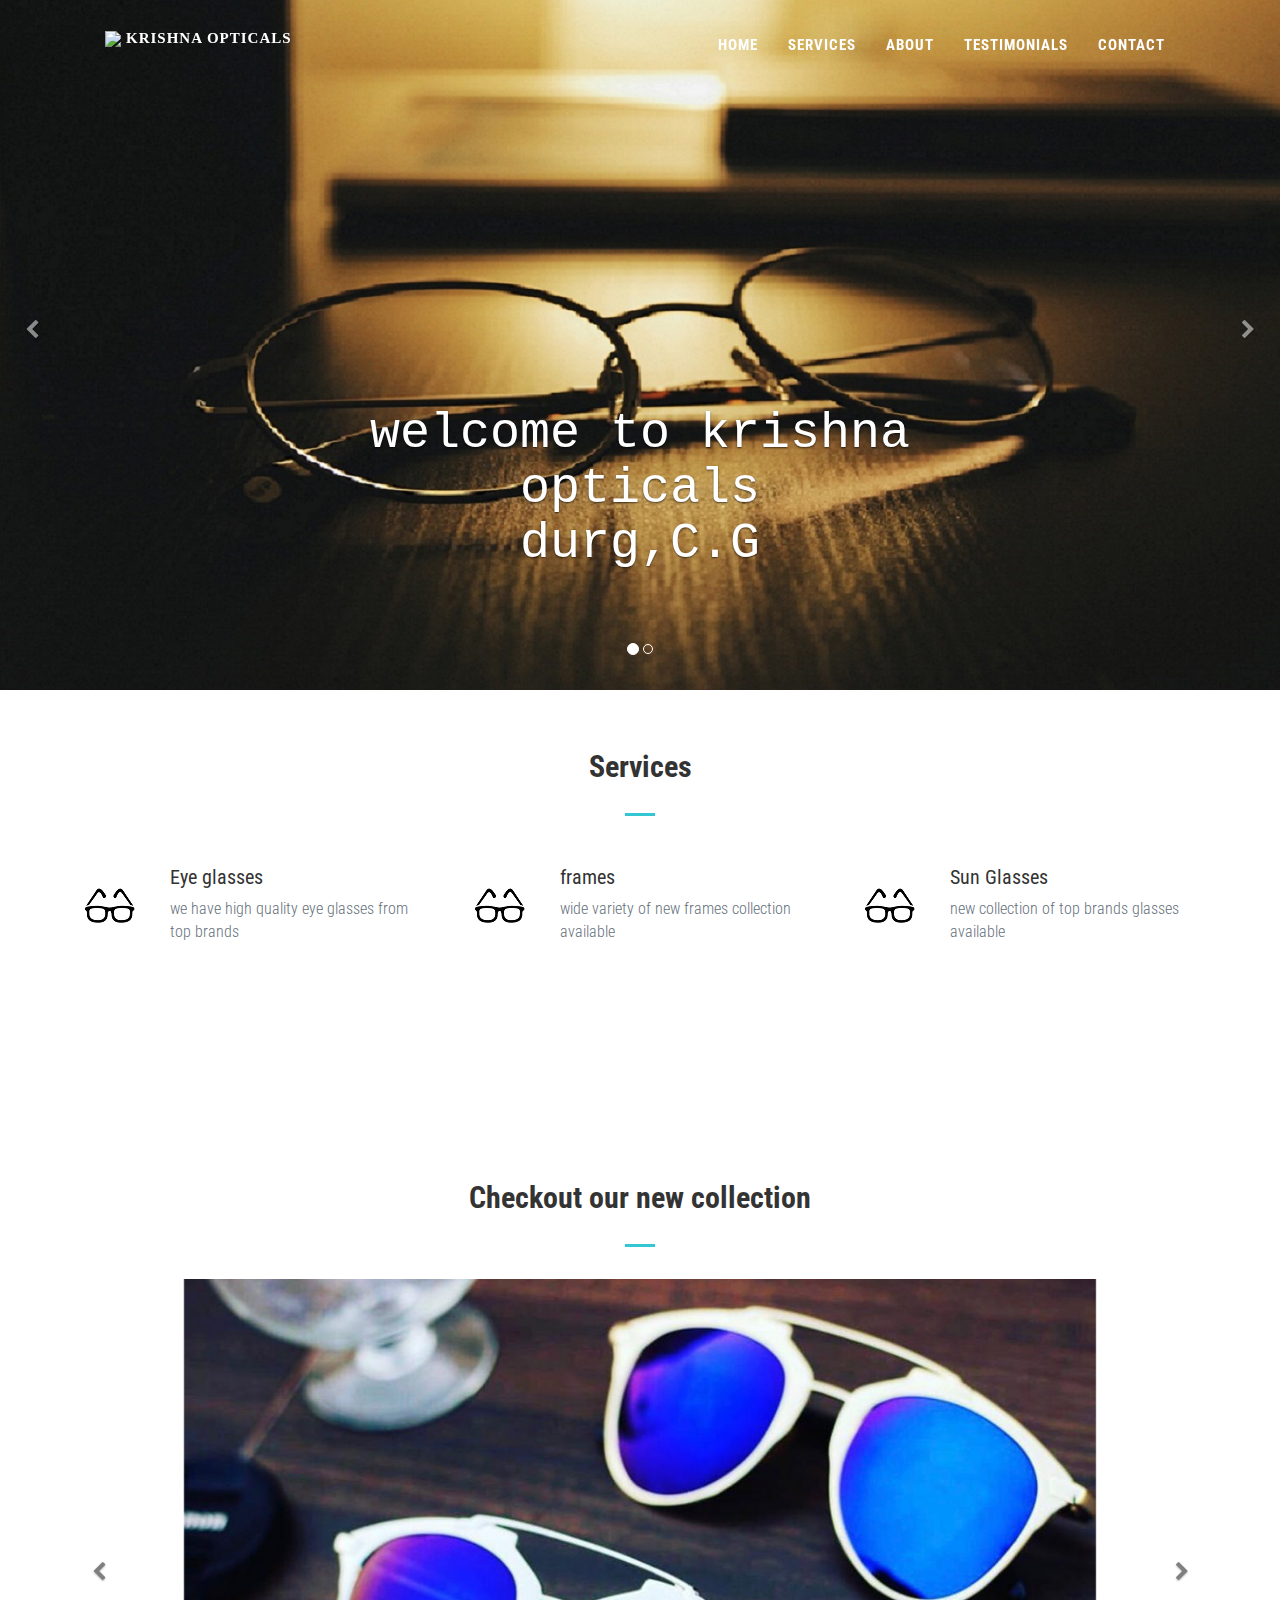
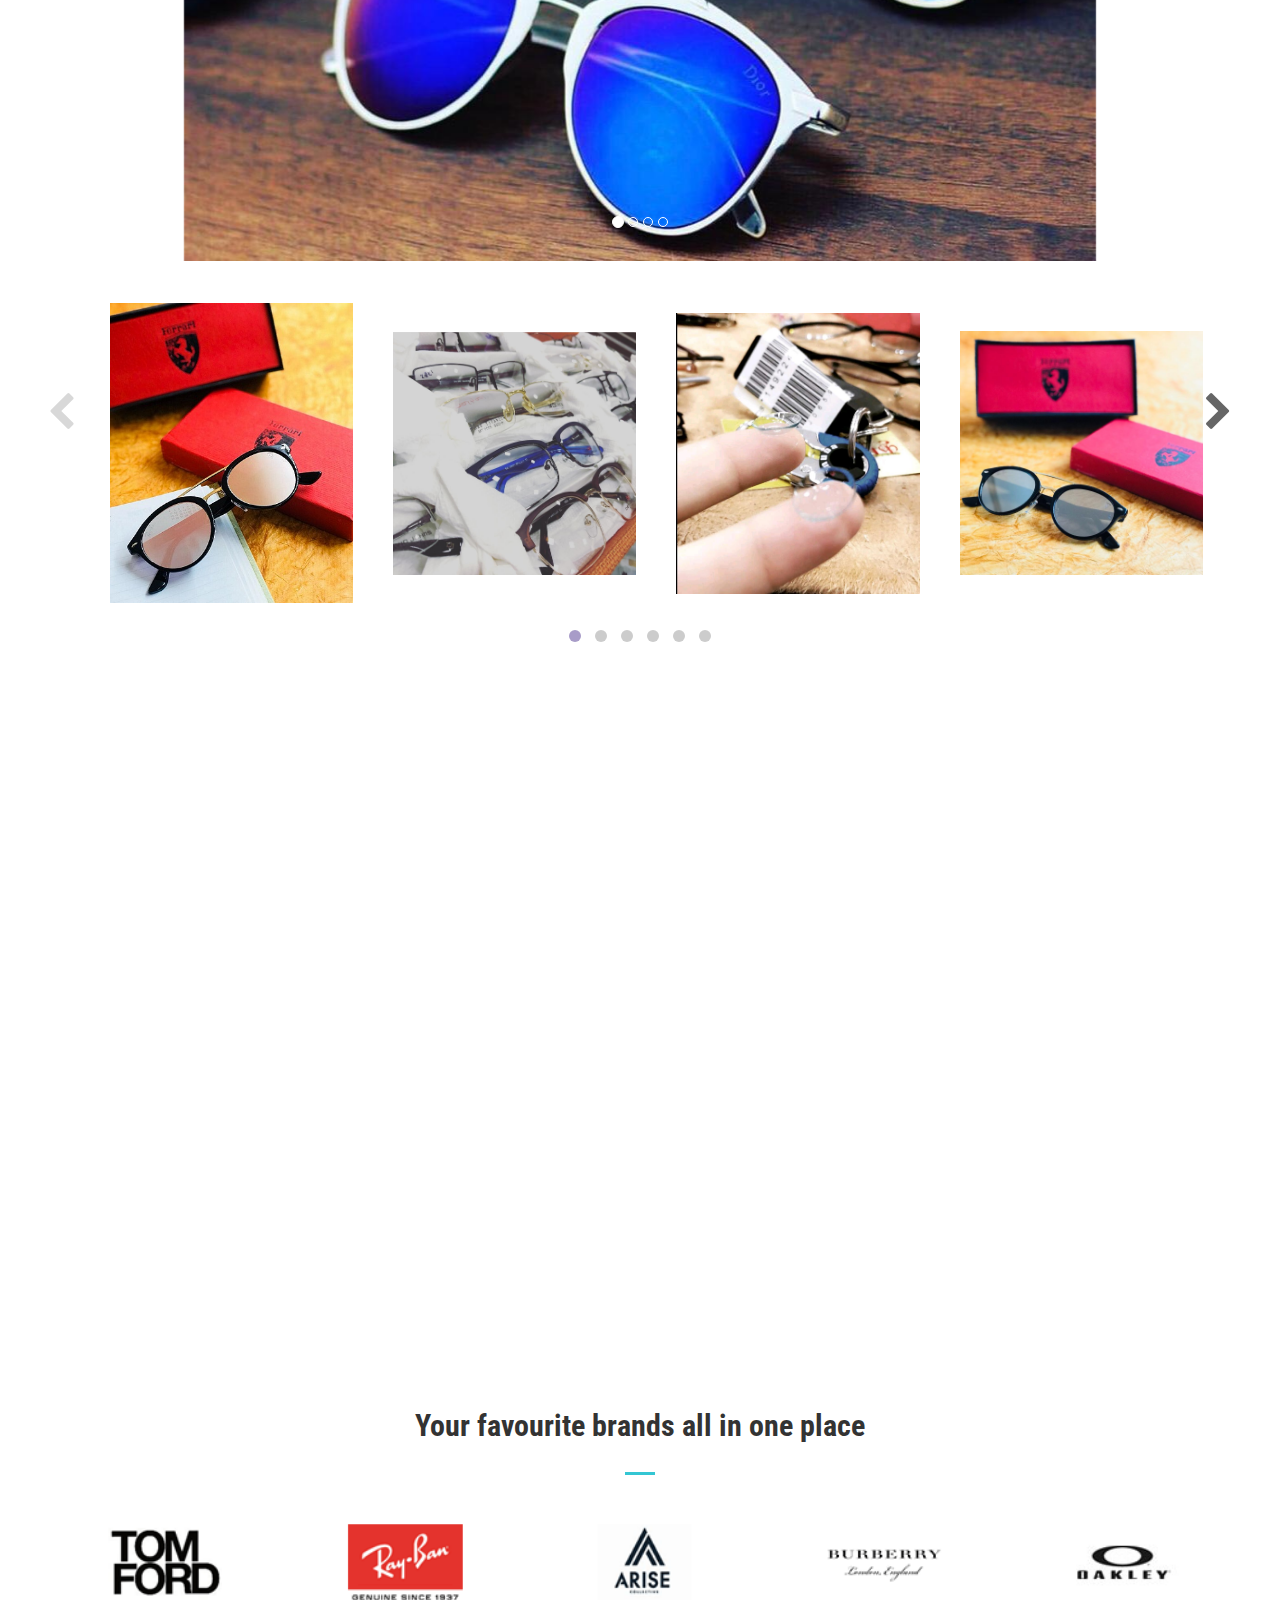
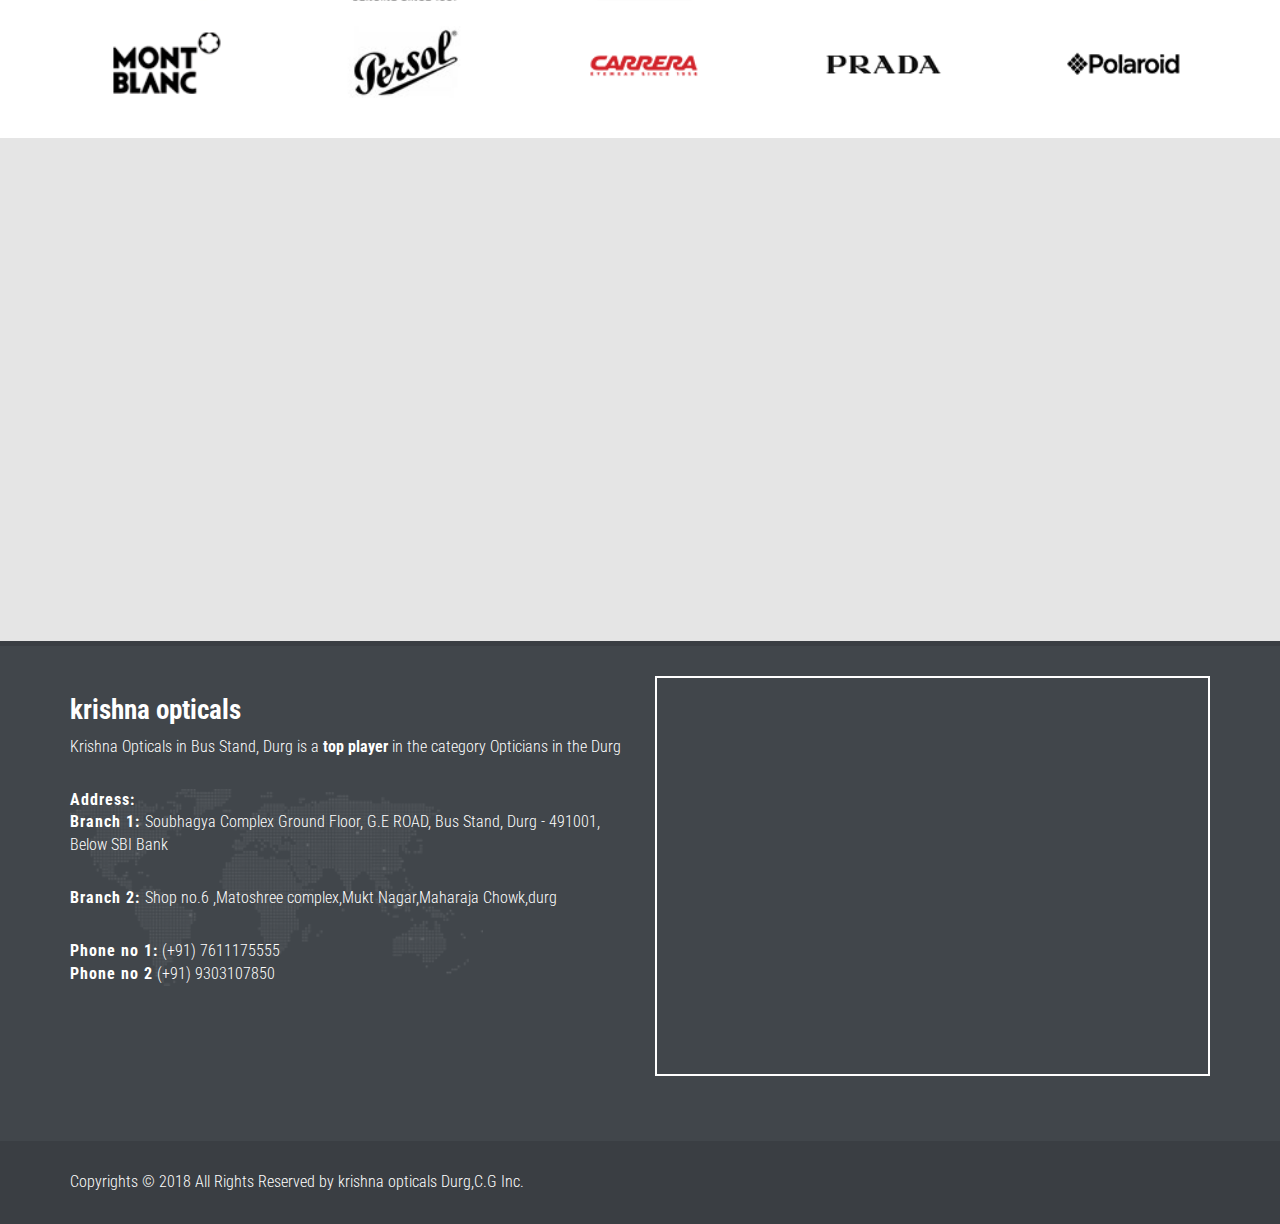
==== commit 29364adc: "all done 2" ====
--- a/index.html
+++ b/index.html
@@ -367,7 +367,7 @@
           <div><img src="img/Krishna opti/img16.jpg" alt=""></div>
           <div><img src="img/Krishna opti/img10.jpg" alt=""></div>
           <div><img src="img/Krishna opti/img12.jpg" alt=""></div>
-          <div><img src="img/Krishna opti/img13.jpg" alt=""></div>
+         
           <div><img src="img/Krishna opti/img19.jpg" alt=""></div>
           <div><img src="img/Krishna opti/11.jpg" alt=""></div>
           <div><img src="img/Krishna opti/12.jpg" alt=""></div>
--- a/css/style.css
+++ b/css/style.css
@@ -237,6 +237,7 @@
   .glider div{
       padding: 10px 20px;
       display: flex;
+      background-color: white;
       justify-content: center;
       align-items: center;
   }
